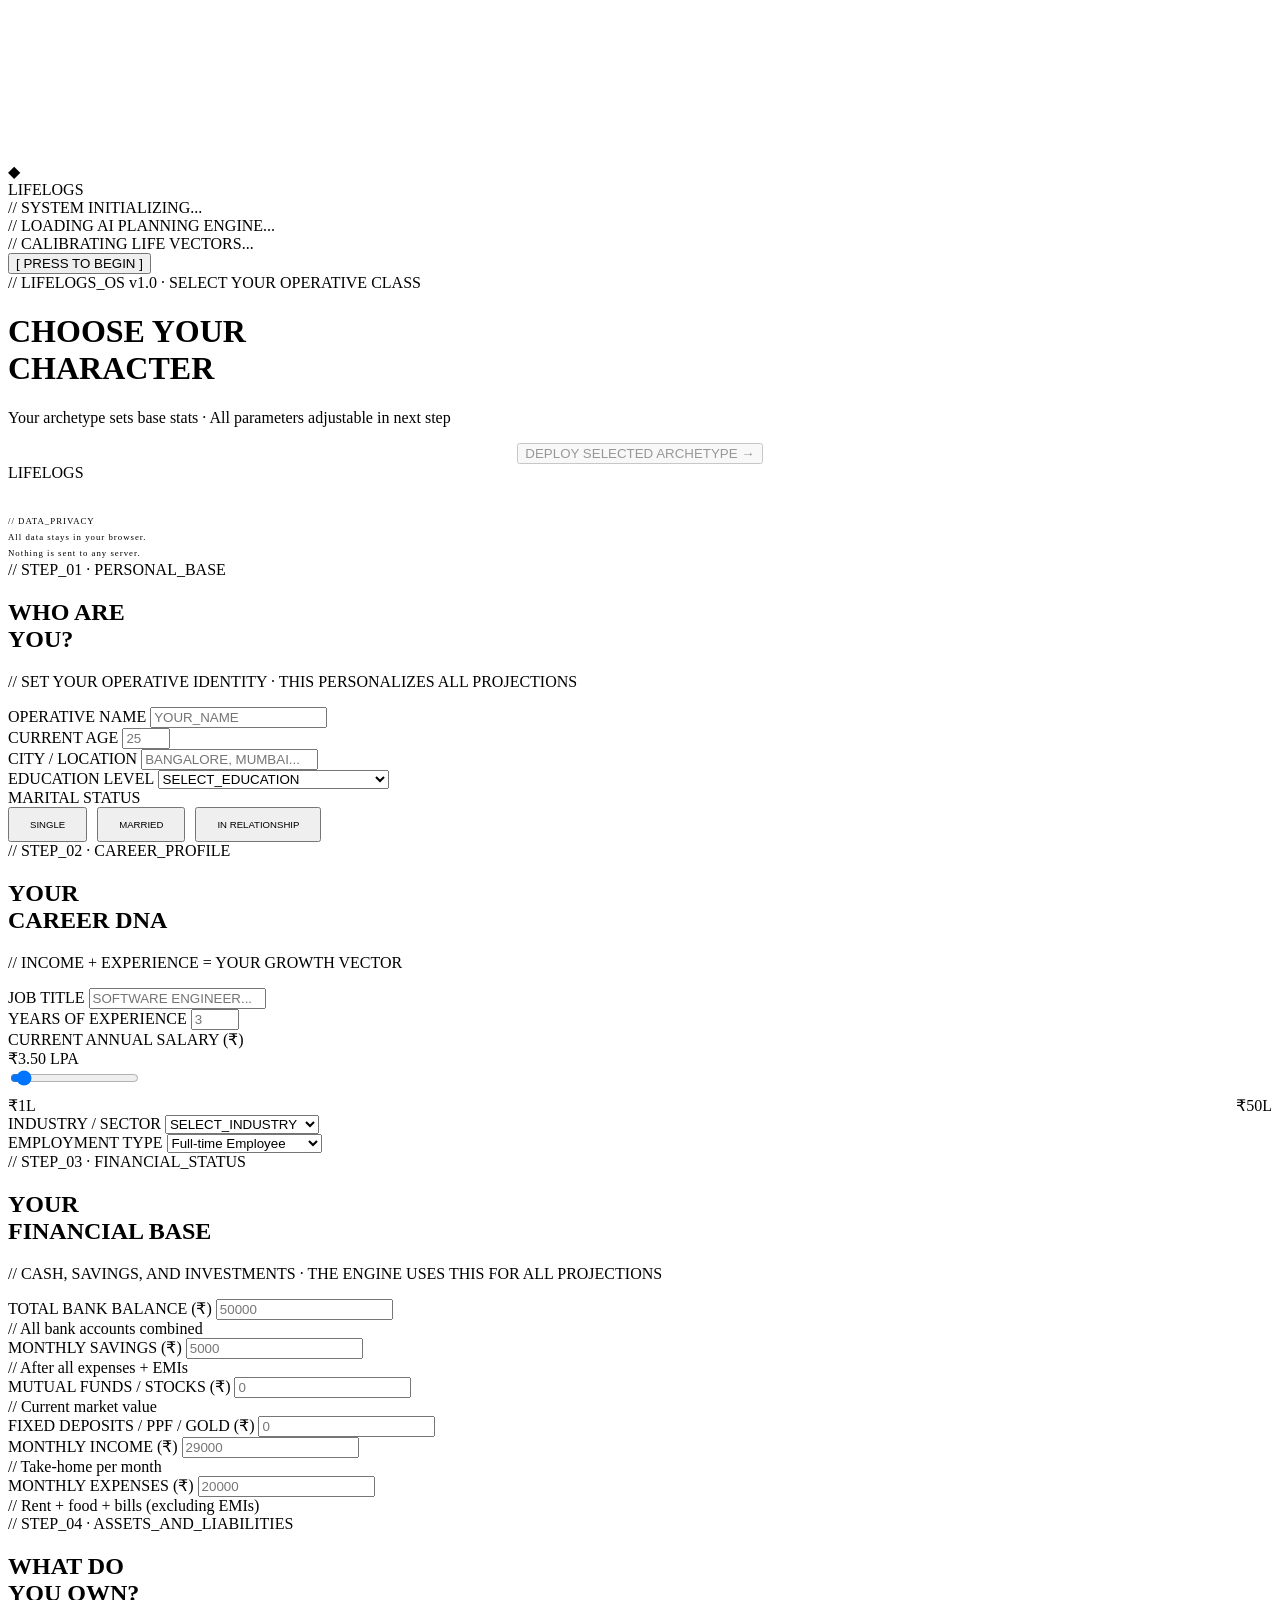
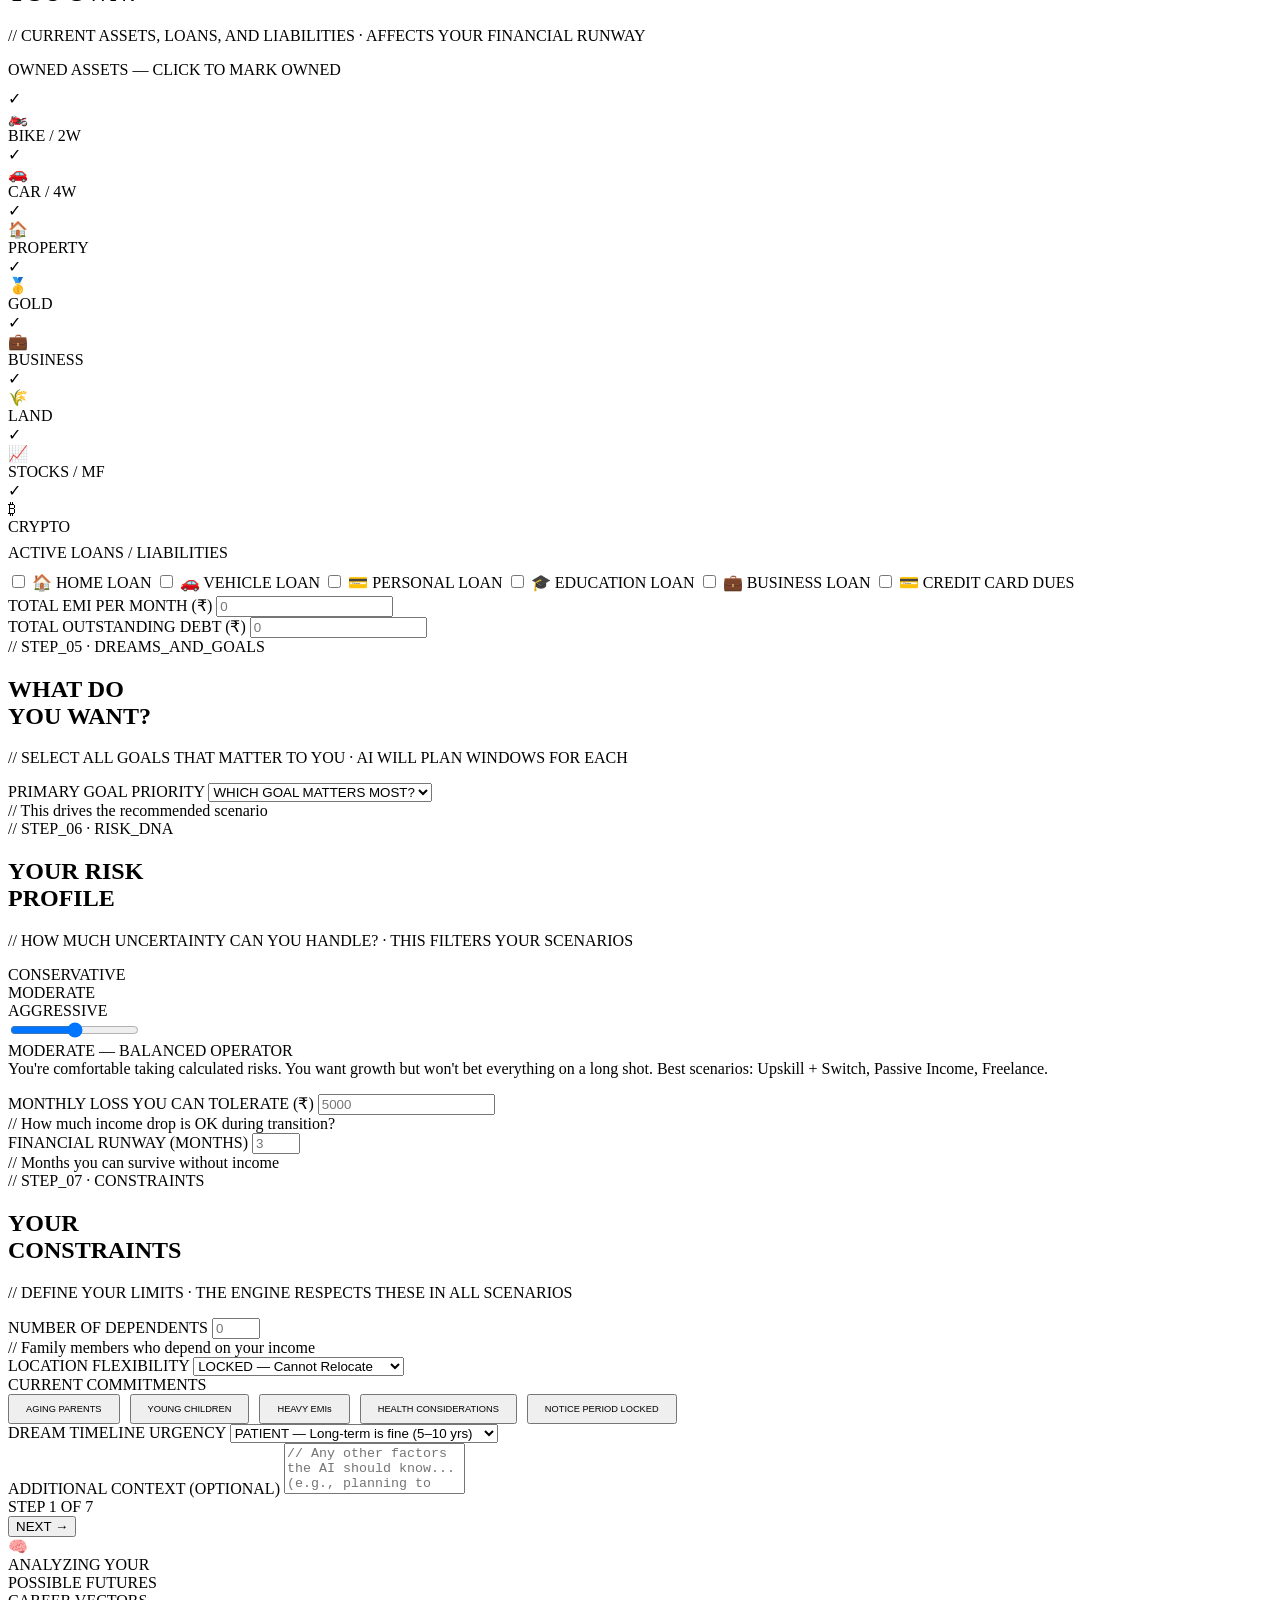
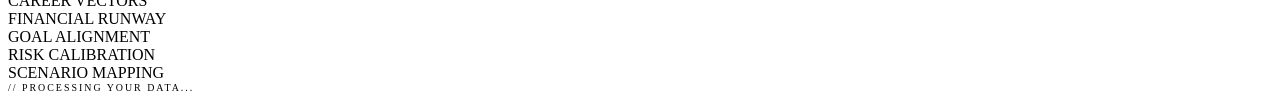
==== index.html @ 5e792bf0 "initialise" ====
<!DOCTYPE html>
<html lang="en">
<head>
  <meta charset="UTF-8" />
  <meta name="viewport" content="width=device-width, initial-scale=1.0" />
  <title>LifeLogs // CREATE YOUR CHARACTER</title>
  <meta name="description" content="AI-Powered Life Planning & Decision Engine. Build your character. Simulate your futures." />
  <link rel="stylesheet" href="css/base.css" />
  <link rel="stylesheet" href="css/character.css" />
</head>
<body>
  <canvas id="particle-canvas"></canvas>
  <div class="scanlines"></div>
  <div class="grid-overlay"></div>
  <div class="page-wipe" id="page-wipe"></div>

  <div id="app">

    <!-- ══════════════════════════════════════════
         BOOT SCREEN
    ══════════════════════════════════════════ -->
    <div id="boot-screen">
      <div class="boot-rings">
        <div class="boot-ring"></div>
        <div class="boot-ring"></div>
        <div class="boot-ring"></div>
        <div class="boot-inner">◆</div>
      </div>
      <div class="boot-logo">LIFE<span>LOGS</span></div>
      <div class="boot-terminal">
        <div class="line">// SYSTEM INITIALIZING...</div>
        <div class="line active" id="boot-line">// LOADING AI PLANNING ENGINE...</div>
        <div class="line" id="boot-line2">// CALIBRATING LIFE VECTORS...</div>
      </div>
      <div class="boot-progress"><div class="boot-progress-fill"></div></div>
      <button class="boot-cta" id="boot-cta" onclick="startCharSelect()">
        [ PRESS TO BEGIN ]
      </button>
    </div>

    <!-- ══════════════════════════════════════════
         CHARACTER SELECT
    ══════════════════════════════════════════ -->
    <div id="char-select">
      <div class="cs-header">
        <div class="cs-tag">// LIFELOGS_OS v1.0 · SELECT YOUR OPERATIVE CLASS</div>
        <h1 class="cs-title">CHOOSE YOUR<br /><span>CHARACTER</span></h1>
        <p class="cs-sub">Your archetype sets base stats · All parameters adjustable in next step</p>
      </div>

      <div class="archetype-grid" id="archetype-grid">
        <!-- Populated by character.js -->
      </div>

      <div style="display:flex;justify-content:center;gap:16px;margin-top:8px;">
        <button class="btn-primary" id="cs-proceed" onclick="proceedToWizard()" style="opacity:0.4;pointer-events:none;">
          DEPLOY SELECTED ARCHETYPE →
        </button>
      </div>
    </div>

    <!-- ══════════════════════════════════════════
         WIZARD
    ══════════════════════════════════════════ -->
    <div id="wizard-screen">
      <div class="wizard-layout">

        <!-- Left Rail -->
        <div class="wizard-rail">
          <div class="wizard-logo">LIFE<span>LOGS</span></div>
          <div class="wizard-steps" id="wz-steps">
            <!-- Populated by character.js -->
          </div>
          <div style="margin-top:auto;padding-top:32px;">
            <div style="font-family:var(--mono);font-size:0.55rem;color:var(--muted);letter-spacing:1px;line-height:1.8;">
              // DATA_PRIVACY<br />
              All data stays in your browser.<br />
              Nothing is sent to any server.
            </div>
          </div>
        </div>

        <!-- Main Panel -->
        <div class="wizard-main">

          <!-- Step 1: Personal Base -->
          <div class="wizard-panel active" id="wp-1">
            <div class="wp-step-tag">// STEP_01 · PERSONAL_BASE</div>
            <h2 class="wp-title">WHO ARE<br />YOU?</h2>
            <p class="wp-desc">// SET YOUR OPERATIVE IDENTITY · THIS PERSONALIZES ALL PROJECTIONS</p>
            <div class="wp-fields">
              <div class="wp-row">
                <div class="wp-field">
                  <label class="wp-label">OPERATIVE NAME</label>
                  <input class="hud-input" id="f-name" type="text" placeholder="YOUR_NAME" />
                </div>
                <div class="wp-field">
                  <label class="wp-label">CURRENT AGE</label>
                  <input class="hud-input" id="f-age" type="number" placeholder="25" min="16" max="65" />
                </div>
              </div>
              <div class="wp-row">
                <div class="wp-field">
                  <label class="wp-label">CITY / LOCATION</label>
                  <input class="hud-input" id="f-city" type="text" placeholder="BANGALORE, MUMBAI..." />
                </div>
                <div class="wp-field">
                  <label class="wp-label">EDUCATION LEVEL</label>
                  <select class="hud-select" id="f-education">
                    <option value="">SELECT_EDUCATION</option>
                    <option value="high_school">High School / 12th</option>
                    <option value="diploma">Diploma</option>
                    <option value="bachelors">Bachelor's Degree</option>
                    <option value="masters">Master's Degree</option>
                    <option value="phd">PhD / Doctorate</option>
                    <option value="professional">Professional Degree (CA/MBA/MD)</option>
                  </select>
                </div>
              </div>
              <div class="wp-field">
                <label class="wp-label">MARITAL STATUS</label>
                <div style="display:flex;gap:10px;flex-wrap:wrap;">
                  <button class="btn-ghost" id="ms-single" onclick="selectMarital('single',this)" style="padding:10px 20px;font-size:0.6rem;">SINGLE</button>
                  <button class="btn-ghost" id="ms-married" onclick="selectMarital('married',this)" style="padding:10px 20px;font-size:0.6rem;">MARRIED</button>
                  <button class="btn-ghost" id="ms-relationship" onclick="selectMarital('relationship',this)" style="padding:10px 20px;font-size:0.6rem;">IN RELATIONSHIP</button>
                </div>
              </div>
            </div>
          </div>

          <!-- Step 2: Career Profile -->
          <div class="wizard-panel" id="wp-2">
            <div class="wp-step-tag">// STEP_02 · CAREER_PROFILE</div>
            <h2 class="wp-title">YOUR<br />CAREER DNA</h2>
            <p class="wp-desc">// INCOME + EXPERIENCE = YOUR GROWTH VECTOR</p>
            <div class="wp-fields">
              <div class="wp-row">
                <div class="wp-field">
                  <label class="wp-label">JOB TITLE</label>
                  <input class="hud-input" id="f-jobtitle" type="text" placeholder="SOFTWARE ENGINEER..." />
                </div>
                <div class="wp-field">
                  <label class="wp-label">YEARS OF EXPERIENCE</label>
                  <input class="hud-input" id="f-experience" type="number" placeholder="3" min="0" max="40" />
                </div>
              </div>
              <div class="wp-field">
                <label class="wp-label">CURRENT ANNUAL SALARY (₹)</label>
                <div class="salary-display" id="salary-display">₹3.50 LPA</div>
                <input class="hud-range" id="f-salary" type="range" min="100000" max="5000000" step="25000" value="350000"
                  oninput="updateSalaryDisplay(this.value)" />
                <div style="display:flex;justify-content:space-between;margin-top:6px;">
                  <span class="salary-sub">₹1L</span>
                  <span class="salary-sub">₹50L</span>
                </div>
              </div>
              <div class="wp-row">
                <div class="wp-field">
                  <label class="wp-label">INDUSTRY / SECTOR</label>
                  <select class="hud-select" id="f-industry">
                    <option value="">SELECT_INDUSTRY</option>
                    <option value="tech">Technology / IT</option>
                    <option value="finance">Finance / Banking</option>
                    <option value="healthcare">Healthcare / Medical</option>
                    <option value="govt">Government / PSU</option>
                    <option value="manufacturing">Manufacturing</option>
                    <option value="media">Media / Creative</option>
                    <option value="education">Education</option>
                    <option value="startup">Startup / Entrepreneur</option>
                    <option value="other">Other</option>
                  </select>
                </div>
                <div class="wp-field">
                  <label class="wp-label">EMPLOYMENT TYPE</label>
                  <select class="hud-select" id="f-employment">
                    <option value="full_time">Full-time Employee</option>
                    <option value="self_employed">Self-Employed</option>
                    <option value="freelance">Freelancer</option>
                    <option value="business_owner">Business Owner</option>
                    <option value="student">Student / Intern</option>
                    <option value="unemployed">Currently Unemployed</option>
                  </select>
                </div>
              </div>
            </div>
          </div>

          <!-- Step 3: Financial Status -->
          <div class="wizard-panel" id="wp-3">
            <div class="wp-step-tag">// STEP_03 · FINANCIAL_STATUS</div>
            <h2 class="wp-title">YOUR<br />FINANCIAL BASE</h2>
            <p class="wp-desc">// CASH, SAVINGS, AND INVESTMENTS · THE ENGINE USES THIS FOR ALL PROJECTIONS</p>
            <div class="wp-fields">
              <div class="wp-row">
                <div class="wp-field">
                  <label class="wp-label">TOTAL BANK BALANCE (₹)</label>
                  <input class="hud-input" id="f-bank" type="number" placeholder="50000" />
                  <div class="wp-hint">// All bank accounts combined</div>
                </div>
                <div class="wp-field">
                  <label class="wp-label">MONTHLY SAVINGS (₹)</label>
                  <input class="hud-input" id="f-savings" type="number" placeholder="5000" />
                  <div class="wp-hint">// After all expenses + EMIs</div>
                </div>
              </div>
              <div class="wp-row">
                <div class="wp-field">
                  <label class="wp-label">MUTUAL FUNDS / STOCKS (₹)</label>
                  <input class="hud-input" id="f-mf" type="number" placeholder="0" />
                  <div class="wp-hint">// Current market value</div>
                </div>
                <div class="wp-field">
                  <label class="wp-label">FIXED DEPOSITS / PPF / GOLD (₹)</label>
                  <input class="hud-input" id="f-fd" type="number" placeholder="0" />
                </div>
              </div>
              <div class="wp-row">
                <div class="wp-field">
                  <label class="wp-label">MONTHLY INCOME (₹)</label>
                  <input class="hud-input" id="f-income" type="number" placeholder="29000" />
                  <div class="wp-hint">// Take-home per month</div>
                </div>
                <div class="wp-field">
                  <label class="wp-label">MONTHLY EXPENSES (₹)</label>
                  <input class="hud-input" id="f-expenses" type="number" placeholder="20000" />
                  <div class="wp-hint">// Rent + food + bills (excluding EMIs)</div>
                </div>
              </div>
            </div>
          </div>

          <!-- Step 4: Assets & Liabilities -->
          <div class="wizard-panel" id="wp-4">
            <div class="wp-step-tag">// STEP_04 · ASSETS_AND_LIABILITIES</div>
            <h2 class="wp-title">WHAT DO<br />YOU OWN?</h2>
            <p class="wp-desc">// CURRENT ASSETS, LOANS, AND LIABILITIES · AFFECTS YOUR FINANCIAL RUNWAY</p>
            <div class="wp-fields">
              <div class="wp-label" style="margin-bottom:10px;">OWNED ASSETS — CLICK TO MARK OWNED</div>
              <div class="assets-grid" id="assets-grid">
                <div class="asset-toggle" id="at-bike" onclick="toggleAsset('bike',this)" data-val="0">
                  <div class="at-check">✓</div>
                  <span class="at-icon">🏍️</span>
                  <div class="at-label">BIKE / 2W</div>
                </div>
                <div class="asset-toggle" id="at-car" onclick="toggleAsset('car',this)" data-val="0">
                  <div class="at-check">✓</div>
                  <span class="at-icon">🚗</span>
                  <div class="at-label">CAR / 4W</div>
                </div>
                <div class="asset-toggle" id="at-property" onclick="toggleAsset('property',this)" data-val="0">
                  <div class="at-check">✓</div>
                  <span class="at-icon">🏠</span>
                  <div class="at-label">PROPERTY</div>
                </div>
                <div class="asset-toggle" id="at-gold" onclick="toggleAsset('gold',this)" data-val="0">
                  <div class="at-check">✓</div>
                  <span class="at-icon">🥇</span>
                  <div class="at-label">GOLD</div>
                </div>
                <div class="asset-toggle" id="at-business" onclick="toggleAsset('business',this)" data-val="0">
                  <div class="at-check">✓</div>
                  <span class="at-icon">💼</span>
                  <div class="at-label">BUSINESS</div>
                </div>
                <div class="asset-toggle" id="at-land" onclick="toggleAsset('land',this)" data-val="0">
                  <div class="at-check">✓</div>
                  <span class="at-icon">🌾</span>
                  <div class="at-label">LAND</div>
                </div>
                <div class="asset-toggle" id="at-stocks" onclick="toggleAsset('stocks',this)" data-val="0">
                  <div class="at-check">✓</div>
                  <span class="at-icon">📈</span>
                  <div class="at-label">STOCKS / MF</div>
                </div>
                <div class="asset-toggle" id="at-crypto" onclick="toggleAsset('crypto',this)" data-val="0">
                  <div class="at-check">✓</div>
                  <span class="at-icon">₿</span>
                  <div class="at-label">CRYPTO</div>
                </div>
              </div>

              <div style="margin-top:8px;">
                <div class="wp-label" style="margin-bottom:10px;">ACTIVE LOANS / LIABILITIES</div>
                <div class="loan-types" id="loan-types">
                  <label class="loan-item">
                    <input type="checkbox" id="loan-home" value="home" />
                    <span class="loan-label">🏠 HOME LOAN</span>
                  </label>
                  <label class="loan-item">
                    <input type="checkbox" id="loan-vehicle" value="vehicle" />
                    <span class="loan-label">🚗 VEHICLE LOAN</span>
                  </label>
                  <label class="loan-item">
                    <input type="checkbox" id="loan-personal" value="personal" />
                    <span class="loan-label">💳 PERSONAL LOAN</span>
                  </label>
                  <label class="loan-item">
                    <input type="checkbox" id="loan-education" value="education" />
                    <span class="loan-label">🎓 EDUCATION LOAN</span>
                  </label>
                  <label class="loan-item">
                    <input type="checkbox" id="loan-business" value="business_loan" />
                    <span class="loan-label">💼 BUSINESS LOAN</span>
                  </label>
                  <label class="loan-item">
                    <input type="checkbox" id="loan-credit" value="credit_card" />
                    <span class="loan-label">💳 CREDIT CARD DUES</span>
                  </label>
                </div>
              </div>

              <div class="wp-row" style="margin-top:4px;">
                <div class="wp-field">
                  <label class="wp-label">TOTAL EMI PER MONTH (₹)</label>
                  <input class="hud-input" id="f-emi" type="number" placeholder="0" />
                </div>
                <div class="wp-field">
                  <label class="wp-label">TOTAL OUTSTANDING DEBT (₹)</label>
                  <input class="hud-input" id="f-debt" type="number" placeholder="0" />
                </div>
              </div>

              <div class="wp-field" id="business-field" style="display:none;">
                <label class="wp-label">BUSINESS / SIDE INCOME PER MONTH (₹)</label>
                <input class="hud-input" id="f-biz-income" type="number" placeholder="0" />
                <div class="wp-hint">// From your existing business or side venture</div>
              </div>
            </div>
          </div>

          <!-- Step 5: Dreams & Goals -->
          <div class="wizard-panel" id="wp-5">
            <div class="wp-step-tag">// STEP_05 · DREAMS_AND_GOALS</div>
            <h2 class="wp-title">WHAT DO<br />YOU WANT?</h2>
            <p class="wp-desc">// SELECT ALL GOALS THAT MATTER TO YOU · AI WILL PLAN WINDOWS FOR EACH</p>
            <div class="wp-fields">
              <div class="goals-grid" id="goals-grid">
                <!-- Populated by character.js -->
              </div>
              <div class="wp-field" style="margin-top:8px;">
                <label class="wp-label">PRIMARY GOAL PRIORITY</label>
                <select class="hud-select" id="f-primary-goal">
                  <option value="">WHICH GOAL MATTERS MOST?</option>
                </select>
                <div class="wp-hint">// This drives the recommended scenario</div>
              </div>
            </div>
          </div>

          <!-- Step 6: Risk DNA -->
          <div class="wizard-panel" id="wp-6">
            <div class="wp-step-tag">// STEP_06 · RISK_DNA</div>
            <h2 class="wp-title">YOUR RISK<br />PROFILE</h2>
            <p class="wp-desc">// HOW MUCH UNCERTAINTY CAN YOU HANDLE? · THIS FILTERS YOUR SCENARIOS</p>
            <div class="wp-fields">
              <div class="risk-track">
                <div class="risk-labels">
                  <div class="risk-label-item" id="rl-conservative">CONSERVATIVE</div>
                  <div class="risk-label-item" id="rl-moderate">MODERATE</div>
                  <div class="risk-label-item" id="rl-aggressive">AGGRESSIVE</div>
                </div>
                <input class="hud-range" id="f-risk" type="range" min="0" max="2" step="1" value="1"
                  oninput="updateRiskDisplay(this.value)" />
              </div>
              <div class="risk-description" id="risk-desc">
                <div class="risk-desc-title" id="risk-desc-title">MODERATE — BALANCED OPERATOR</div>
                <div class="risk-desc-text" id="risk-desc-text">
                  You're comfortable taking calculated risks. You want growth but won't bet everything on a long shot. 
                  Best scenarios: Upskill + Switch, Passive Income, Freelance.
                </div>
              </div>
              <div class="wp-row" style="margin-top:16px;">
                <div class="wp-field">
                  <label class="wp-label">MONTHLY LOSS YOU CAN TOLERATE (₹)</label>
                  <input class="hud-input" id="f-loss-tolerance" type="number" placeholder="5000" />
                  <div class="wp-hint">// How much income drop is OK during transition?</div>
                </div>
                <div class="wp-field">
                  <label class="wp-label">FINANCIAL RUNWAY (MONTHS)</label>
                  <input class="hud-input" id="f-runway" type="number" placeholder="3" min="0" max="60" />
                  <div class="wp-hint">// Months you can survive without income</div>
                </div>
              </div>
            </div>
          </div>

          <!-- Step 7: Constraints -->
          <div class="wizard-panel" id="wp-7">
            <div class="wp-step-tag">// STEP_07 · CONSTRAINTS</div>
            <h2 class="wp-title">YOUR<br />CONSTRAINTS</h2>
            <p class="wp-desc">// DEFINE YOUR LIMITS · THE ENGINE RESPECTS THESE IN ALL SCENARIOS</p>
            <div class="wp-fields">
              <div class="wp-row">
                <div class="wp-field">
                  <label class="wp-label">NUMBER OF DEPENDENTS</label>
                  <input class="hud-input" id="f-dependents" type="number" placeholder="0" min="0" max="10" />
                  <div class="wp-hint">// Family members who depend on your income</div>
                </div>
                <div class="wp-field">
                  <label class="wp-label">LOCATION FLEXIBILITY</label>
                  <select class="hud-select" id="f-location-flex">
                    <option value="locked">LOCKED — Cannot Relocate</option>
                    <option value="city">OPEN — Same City Only</option>
                    <option value="domestic">FLEXIBLE — Anywhere in India</option>
                    <option value="international">GLOBAL — Open to Abroad</option>
                  </select>
                </div>
              </div>
              <div class="wp-field">
                <label class="wp-label">CURRENT COMMITMENTS</label>
                <div style="display:flex;gap:10px;flex-wrap:wrap;" id="commitments-grid">
                  <button class="btn-ghost commit-btn" onclick="toggleCommit('aging_parents',this)" style="padding:8px 16px;font-size:0.58rem;">AGING PARENTS</button>
                  <button class="btn-ghost commit-btn" onclick="toggleCommit('kids',this)" style="padding:8px 16px;font-size:0.58rem;">YOUNG CHILDREN</button>
                  <button class="btn-ghost commit-btn" onclick="toggleCommit('ongoing_emi',this)" style="padding:8px 16px;font-size:0.58rem;">HEAVY EMIs</button>
                  <button class="btn-ghost commit-btn" onclick="toggleCommit('health_issues',this)" style="padding:8px 16px;font-size:0.58rem;">HEALTH CONSIDERATIONS</button>
                  <button class="btn-ghost commit-btn" onclick="toggleCommit('notice_period',this)" style="padding:8px 16px;font-size:0.58rem;">NOTICE PERIOD LOCKED</button>
                </div>
              </div>
              <div class="wp-field">
                <label class="wp-label">DREAM TIMELINE URGENCY</label>
                <select class="hud-select" id="f-urgency">
                  <option value="patient">PATIENT — Long-term is fine (5–10 yrs)</option>
                  <option value="moderate">MODERATE — Want results in 3–5 years</option>
                  <option value="urgent">URGENT — Need change in 1–2 years</option>
                </select>
              </div>
              <div class="wp-field">
                <label class="wp-label">ADDITIONAL CONTEXT (OPTIONAL)</label>
                <textarea class="hud-input" id="f-context" rows="3" placeholder="// Any other factors the AI should know... (e.g., planning to get married next year, parents need financial support, have a startup idea, etc.)" style="resize:none;"></textarea>
              </div>
            </div>
          </div>

          <!-- Wizard Navigation -->
          <div class="wizard-nav">
            <button class="btn-ghost" id="wz-back" onclick="wizardBack()" style="display:none;">← BACK</button>
            <div class="wz-progress-text" id="wz-progress">STEP 1 OF 7</div>
            <button class="btn-primary" id="wz-next" onclick="wizardNext()">NEXT →</button>
          </div>
        </div>
      </div>
    </div>

    <!-- ══════════════════════════════════════════
         AI ANALYSIS SCREEN
    ══════════════════════════════════════════ -->
    <div id="analysis-screen">
      <div class="a-brackets">
        <div class="a-bracket-tl"></div>
        <div class="a-bracket-tr"></div>
        <div class="a-bracket-bl"></div>
        <div class="a-bracket-br"></div>
      </div>
      <div class="analysis-center">
        <div class="analysis-rings">
          <div class="a-ring a-ring-1"></div>
          <div class="a-ring a-ring-2"></div>
          <div class="a-ring a-ring-3"></div>
          <div class="a-center"><div class="a-center-icon">🧠</div></div>
        </div>
        <div class="analysis-title">ANALYZING YOUR<br /><span>POSSIBLE FUTURES</span></div>
        <div class="analysis-bars">
          <div class="a-bar-row">
            <div class="a-bar-label">CAREER VECTORS</div>
            <div class="a-bar-track"><div class="a-bar-fill" id="ab-1"></div></div>
          </div>
          <div class="a-bar-row">
            <div class="a-bar-label">FINANCIAL RUNWAY</div>
            <div class="a-bar-track"><div class="a-bar-fill" id="ab-2"></div></div>
          </div>
          <div class="a-bar-row">
            <div class="a-bar-label">GOAL ALIGNMENT</div>
            <div class="a-bar-track"><div class="a-bar-fill" id="ab-3"></div></div>
          </div>
          <div class="a-bar-row">
            <div class="a-bar-label">RISK CALIBRATION</div>
            <div class="a-bar-track"><div class="a-bar-fill" id="ab-4"></div></div>
          </div>
          <div class="a-bar-row">
            <div class="a-bar-label">SCENARIO MAPPING</div>
            <div class="a-bar-track"><div class="a-bar-fill" id="ab-5"></div></div>
          </div>
        </div>
        <div style="font-family:var(--mono);font-size:0.62rem;color:var(--muted);letter-spacing:2px;" id="analysis-status">
          // PROCESSING YOUR DATA...
        </div>
      </div>
    </div>

  </div><!-- /#app -->

  <script src="data/archetypes.js"></script>
  <script src="data/scenarios.js"></script>
  <script src="js/particles.js"></script>
  <script src="js/engine.js"></script>
  <script src="js/character.js"></script>
</body>
</html>
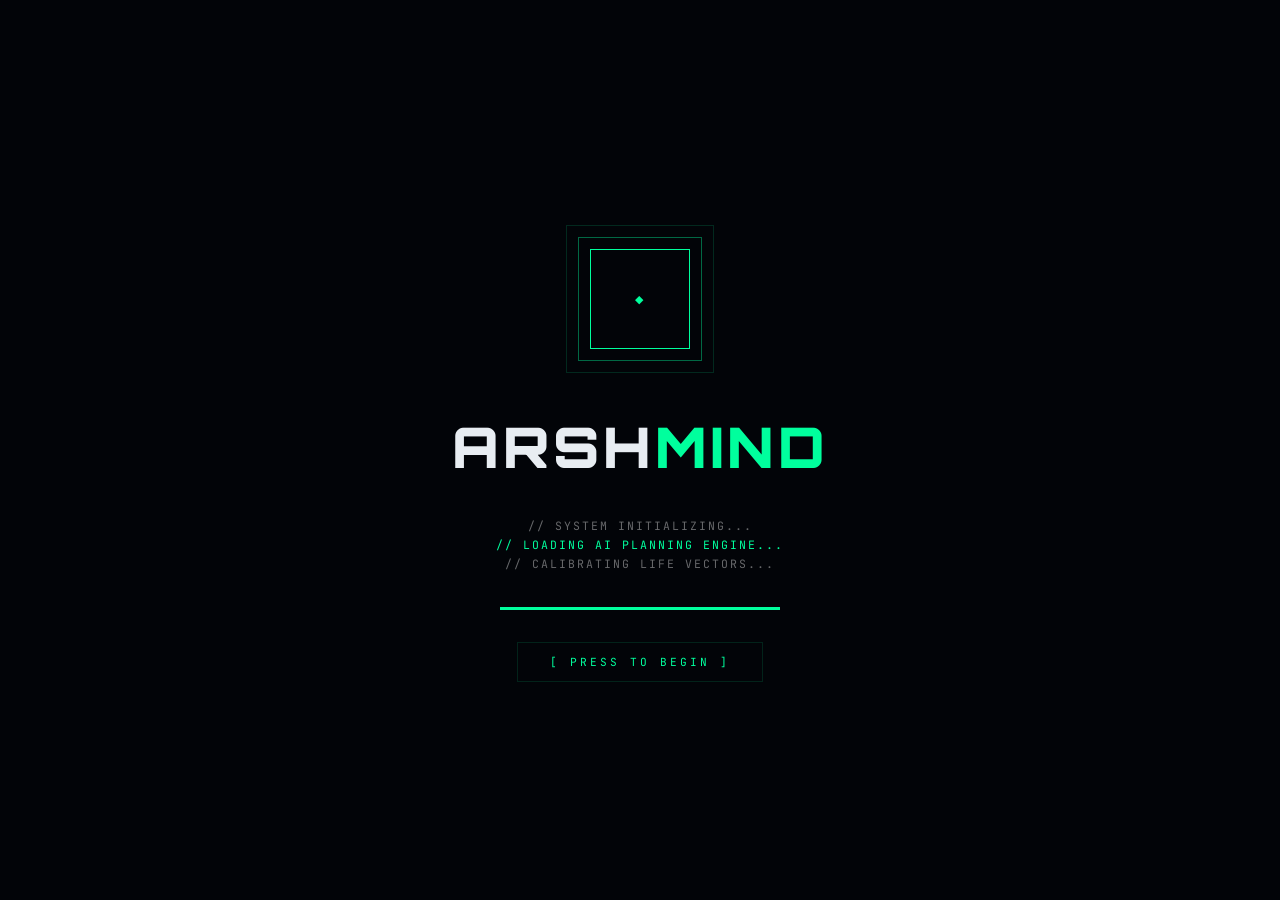
==== commit 104dc40b: "Update Name" ====
--- a/index.html
+++ b/index.html
@@ -1,13 +1,16 @@
 <!DOCTYPE html>
 <html lang="en">
+
 <head>
   <meta charset="UTF-8" />
   <meta name="viewport" content="width=device-width, initial-scale=1.0" />
-  <title>LifeLogs // CREATE YOUR CHARACTER</title>
-  <meta name="description" content="AI-Powered Life Planning & Decision Engine. Build your character. Simulate your futures." />
+  <title>ArshMind // CREATE YOUR CHARACTER</title>
+  <meta name="description"
+    content="AI-Powered Life Planning & Decision Engine. Build your character. Simulate your futures." />
   <link rel="stylesheet" href="css/base.css" />
   <link rel="stylesheet" href="css/character.css" />
 </head>
+
 <body>
   <canvas id="particle-canvas"></canvas>
   <div class="scanlines"></div>
@@ -26,13 +29,15 @@
         <div class="boot-ring"></div>
         <div class="boot-inner">◆</div>
       </div>
-      <div class="boot-logo">LIFE<span>LOGS</span></div>
+      <div class="boot-logo">ARSH<span>MIND</span></div>
       <div class="boot-terminal">
         <div class="line">// SYSTEM INITIALIZING...</div>
         <div class="line active" id="boot-line">// LOADING AI PLANNING ENGINE...</div>
         <div class="line" id="boot-line2">// CALIBRATING LIFE VECTORS...</div>
       </div>
-      <div class="boot-progress"><div class="boot-progress-fill"></div></div>
+      <div class="boot-progress">
+        <div class="boot-progress-fill"></div>
+      </div>
       <button class="boot-cta" id="boot-cta" onclick="startCharSelect()">
         [ PRESS TO BEGIN ]
       </button>
@@ -43,7 +48,7 @@
     ══════════════════════════════════════════ -->
     <div id="char-select">
       <div class="cs-header">
-        <div class="cs-tag">// LIFELOGS_OS v1.0 · SELECT YOUR OPERATIVE CLASS</div>
+        <div class="cs-tag">// ARSHMIND_OS v1.0 · SELECT YOUR OPERATIVE CLASS</div>
         <h1 class="cs-title">CHOOSE YOUR<br /><span>CHARACTER</span></h1>
         <p class="cs-sub">Your archetype sets base stats · All parameters adjustable in next step</p>
       </div>
@@ -53,7 +58,8 @@
       </div>
 
       <div style="display:flex;justify-content:center;gap:16px;margin-top:8px;">
-        <button class="btn-primary" id="cs-proceed" onclick="proceedToWizard()" style="opacity:0.4;pointer-events:none;">
+        <button class="btn-primary" id="cs-proceed" onclick="proceedToWizard()"
+          style="opacity:0.4;pointer-events:none;">
           DEPLOY SELECTED ARCHETYPE →
         </button>
       </div>
@@ -67,12 +73,13 @@
 
         <!-- Left Rail -->
         <div class="wizard-rail">
-          <div class="wizard-logo">LIFE<span>LOGS</span></div>
+          <div class="wizard-logo">ARSH<span>MIND</span></div>
           <div class="wizard-steps" id="wz-steps">
             <!-- Populated by character.js -->
           </div>
           <div style="margin-top:auto;padding-top:32px;">
-            <div style="font-family:var(--mono);font-size:0.55rem;color:var(--muted);letter-spacing:1px;line-height:1.8;">
+            <div
+              style="font-family:var(--mono);font-size:0.55rem;color:var(--muted);letter-spacing:1px;line-height:1.8;">
               // DATA_PRIVACY<br />
               All data stays in your browser.<br />
               Nothing is sent to any server.
@@ -120,9 +127,12 @@
               <div class="wp-field">
                 <label class="wp-label">MARITAL STATUS</label>
                 <div style="display:flex;gap:10px;flex-wrap:wrap;">
-                  <button class="btn-ghost" id="ms-single" onclick="selectMarital('single',this)" style="padding:10px 20px;font-size:0.6rem;">SINGLE</button>
-                  <button class="btn-ghost" id="ms-married" onclick="selectMarital('married',this)" style="padding:10px 20px;font-size:0.6rem;">MARRIED</button>
-                  <button class="btn-ghost" id="ms-relationship" onclick="selectMarital('relationship',this)" style="padding:10px 20px;font-size:0.6rem;">IN RELATIONSHIP</button>
+                  <button class="btn-ghost" id="ms-single" onclick="selectMarital('single',this)"
+                    style="padding:10px 20px;font-size:0.6rem;">SINGLE</button>
+                  <button class="btn-ghost" id="ms-married" onclick="selectMarital('married',this)"
+                    style="padding:10px 20px;font-size:0.6rem;">MARRIED</button>
+                  <button class="btn-ghost" id="ms-relationship" onclick="selectMarital('relationship',this)"
+                    style="padding:10px 20px;font-size:0.6rem;">IN RELATIONSHIP</button>
                 </div>
               </div>
             </div>
@@ -147,8 +157,8 @@
               <div class="wp-field">
                 <label class="wp-label">CURRENT ANNUAL SALARY (₹)</label>
                 <div class="salary-display" id="salary-display">₹3.50 LPA</div>
-                <input class="hud-range" id="f-salary" type="range" min="100000" max="5000000" step="25000" value="350000"
-                  oninput="updateSalaryDisplay(this.value)" />
+                <input class="hud-range" id="f-salary" type="range" min="100000" max="5000000" step="25000"
+                  value="350000" oninput="updateSalaryDisplay(this.value)" />
                 <div style="display:flex;justify-content:space-between;margin-top:6px;">
                   <span class="salary-sub">₹1L</span>
                   <span class="salary-sub">₹50L</span>
@@ -365,7 +375,7 @@
               <div class="risk-description" id="risk-desc">
                 <div class="risk-desc-title" id="risk-desc-title">MODERATE — BALANCED OPERATOR</div>
                 <div class="risk-desc-text" id="risk-desc-text">
-                  You're comfortable taking calculated risks. You want growth but won't bet everything on a long shot. 
+                  You're comfortable taking calculated risks. You want growth but won't bet everything on a long shot.
                   Best scenarios: Upskill + Switch, Passive Income, Freelance.
                 </div>
               </div>
@@ -409,11 +419,16 @@
               <div class="wp-field">
                 <label class="wp-label">CURRENT COMMITMENTS</label>
                 <div style="display:flex;gap:10px;flex-wrap:wrap;" id="commitments-grid">
-                  <button class="btn-ghost commit-btn" onclick="toggleCommit('aging_parents',this)" style="padding:8px 16px;font-size:0.58rem;">AGING PARENTS</button>
-                  <button class="btn-ghost commit-btn" onclick="toggleCommit('kids',this)" style="padding:8px 16px;font-size:0.58rem;">YOUNG CHILDREN</button>
-                  <button class="btn-ghost commit-btn" onclick="toggleCommit('ongoing_emi',this)" style="padding:8px 16px;font-size:0.58rem;">HEAVY EMIs</button>
-                  <button class="btn-ghost commit-btn" onclick="toggleCommit('health_issues',this)" style="padding:8px 16px;font-size:0.58rem;">HEALTH CONSIDERATIONS</button>
-                  <button class="btn-ghost commit-btn" onclick="toggleCommit('notice_period',this)" style="padding:8px 16px;font-size:0.58rem;">NOTICE PERIOD LOCKED</button>
+                  <button class="btn-ghost commit-btn" onclick="toggleCommit('aging_parents',this)"
+                    style="padding:8px 16px;font-size:0.58rem;">AGING PARENTS</button>
+                  <button class="btn-ghost commit-btn" onclick="toggleCommit('kids',this)"
+                    style="padding:8px 16px;font-size:0.58rem;">YOUNG CHILDREN</button>
+                  <button class="btn-ghost commit-btn" onclick="toggleCommit('ongoing_emi',this)"
+                    style="padding:8px 16px;font-size:0.58rem;">HEAVY EMIs</button>
+                  <button class="btn-ghost commit-btn" onclick="toggleCommit('health_issues',this)"
+                    style="padding:8px 16px;font-size:0.58rem;">HEALTH CONSIDERATIONS</button>
+                  <button class="btn-ghost commit-btn" onclick="toggleCommit('notice_period',this)"
+                    style="padding:8px 16px;font-size:0.58rem;">NOTICE PERIOD LOCKED</button>
                 </div>
               </div>
               <div class="wp-field">
@@ -426,7 +441,9 @@
               </div>
               <div class="wp-field">
                 <label class="wp-label">ADDITIONAL CONTEXT (OPTIONAL)</label>
-                <textarea class="hud-input" id="f-context" rows="3" placeholder="// Any other factors the AI should know... (e.g., planning to get married next year, parents need financial support, have a startup idea, etc.)" style="resize:none;"></textarea>
+                <textarea class="hud-input" id="f-context" rows="3"
+                  placeholder="// Any other factors the AI should know... (e.g., planning to get married next year, parents need financial support, have a startup idea, etc.)"
+                  style="resize:none;"></textarea>
               </div>
             </div>
           </div>
@@ -456,32 +473,45 @@
           <div class="a-ring a-ring-1"></div>
           <div class="a-ring a-ring-2"></div>
           <div class="a-ring a-ring-3"></div>
-          <div class="a-center"><div class="a-center-icon">🧠</div></div>
+          <div class="a-center">
+            <div class="a-center-icon">🧠</div>
+          </div>
         </div>
         <div class="analysis-title">ANALYZING YOUR<br /><span>POSSIBLE FUTURES</span></div>
         <div class="analysis-bars">
           <div class="a-bar-row">
             <div class="a-bar-label">CAREER VECTORS</div>
-            <div class="a-bar-track"><div class="a-bar-fill" id="ab-1"></div></div>
+            <div class="a-bar-track">
+              <div class="a-bar-fill" id="ab-1"></div>
+            </div>
           </div>
           <div class="a-bar-row">
             <div class="a-bar-label">FINANCIAL RUNWAY</div>
-            <div class="a-bar-track"><div class="a-bar-fill" id="ab-2"></div></div>
+            <div class="a-bar-track">
+              <div class="a-bar-fill" id="ab-2"></div>
+            </div>
           </div>
           <div class="a-bar-row">
             <div class="a-bar-label">GOAL ALIGNMENT</div>
-            <div class="a-bar-track"><div class="a-bar-fill" id="ab-3"></div></div>
+            <div class="a-bar-track">
+              <div class="a-bar-fill" id="ab-3"></div>
+            </div>
           </div>
           <div class="a-bar-row">
             <div class="a-bar-label">RISK CALIBRATION</div>
-            <div class="a-bar-track"><div class="a-bar-fill" id="ab-4"></div></div>
+            <div class="a-bar-track">
+              <div class="a-bar-fill" id="ab-4"></div>
+            </div>
           </div>
           <div class="a-bar-row">
             <div class="a-bar-label">SCENARIO MAPPING</div>
-            <div class="a-bar-track"><div class="a-bar-fill" id="ab-5"></div></div>
+            <div class="a-bar-track">
+              <div class="a-bar-fill" id="ab-5"></div>
+            </div>
           </div>
         </div>
-        <div style="font-family:var(--mono);font-size:0.62rem;color:var(--muted);letter-spacing:2px;" id="analysis-status">
+        <div style="font-family:var(--mono);font-size:0.62rem;color:var(--muted);letter-spacing:2px;"
+          id="analysis-status">
           // PROCESSING YOUR DATA...
         </div>
       </div>
@@ -495,4 +525,5 @@
   <script src="js/engine.js"></script>
   <script src="js/character.js"></script>
 </body>
-</html>
+
+</html>
--- a/css/base.css
+++ b/css/base.css
@@ -0,0 +1,792 @@
+/* LifeLogs — Base CSS: Design Tokens, Resets, Fonts, COD Animations */
+
+@import url('https://fonts.googleapis.com/css2?family=JetBrains+Mono:wght@300;400;700&family=Outfit:wght@300;600;800;900&family=Orbitron:wght@400;700;900&display=swap');
+
+/* ─── TOKENS ─────────────────────────────────────────────────────────────── */
+:root {
+  --green: #00ff9d;
+  --green-dim: #00cc7a;
+  --gold: #ffd700;
+  --gold-dim: #ccaa00;
+  --teal: #4ecdc4;
+  --purple: #a29bfe;
+  --pink: #fd79a8;
+  --red: #ff4444;
+  --orange: #e17055;
+  --bg: #020408;
+  --bg2: #080d12;
+  --bg3: #0d1520;
+  --border: rgba(0, 255, 157, 0.12);
+  --border-gold: rgba(255, 215, 0, 0.15);
+  --muted: rgba(255, 255, 255, 0.4);
+  --dim: rgba(255, 255, 255, 0.15);
+  --text: #e8edf2;
+  --mono: 'JetBrains Mono', monospace;
+  --head: 'Orbitron', sans-serif;
+  --body: 'Outfit', sans-serif;
+}
+
+/* ─── RESET ───────────────────────────────────────────────────────────────── */
+*,
+*::before,
+*::after {
+  box-sizing: border-box;
+  margin: 0;
+  padding: 0;
+}
+
+html {
+  scroll-behavior: smooth;
+}
+
+body {
+  background: var(--bg);
+  color: var(--text);
+  font-family: var(--body);
+  overflow-x: hidden;
+  min-height: 100vh;
+}
+
+button {
+  cursor: pointer;
+  border: none;
+  background: none;
+  font-family: inherit;
+}
+
+input,
+select,
+textarea {
+  font-family: inherit;
+}
+
+a {
+  text-decoration: none;
+  color: inherit;
+}
+
+canvas {
+  display: block;
+}
+
+/* ─── PARTICLE CANVAS ─────────────────────────────────────────────────────── */
+#particle-canvas {
+  position: fixed;
+  inset: 0;
+  width: 100%;
+  height: 100%;
+  z-index: 0;
+  pointer-events: none;
+}
+
+/* ─── SCANLINE OVERLAY ────────────────────────────────────────────────────── */
+.scanlines {
+  position: fixed;
+  inset: 0;
+  z-index: 1;
+  pointer-events: none;
+  background: repeating-linear-gradient(0deg,
+      transparent,
+      transparent 2px,
+      rgba(0, 0, 0, 0.03) 2px,
+      rgba(0, 0, 0, 0.03) 4px);
+}
+
+/* ─── GRID OVERLAY ────────────────────────────────────────────────────────── */
+.grid-overlay {
+  position: fixed;
+  inset: 0;
+  z-index: 1;
+  pointer-events: none;
+  background-image:
+    linear-gradient(rgba(0, 255, 157, 0.02) 1px, transparent 1px),
+    linear-gradient(90deg, rgba(0, 255, 157, 0.02) 1px, transparent 1px);
+  background-size: 40px 40px;
+}
+
+/* ─── PAGE TRANSITION WIPE ────────────────────────────────────────────────── */
+.page-wipe {
+  position: fixed;
+  inset: 0;
+  z-index: 9999;
+  pointer-events: none;
+  background: var(--green);
+  /* Hidden off-screen to the left by default — never blocks page content */
+  transform: translateX(-110%);
+  will-change: transform;
+}
+
+.page-wipe.wipe-in {
+  animation: wipeIn 0.5s cubic-bezier(0.76, 0, 0.24, 1) forwards;
+}
+
+.page-wipe.wipe-out {
+  /* No static transform here — wipeOut animation handles both start AND end states */
+  animation: wipeOut 0.5s cubic-bezier(0.76, 0, 0.24, 1) forwards;
+}
+
+@keyframes wipeIn {
+  from {
+    transform: translateX(-110%) skewX(-5deg);
+  }
+
+  to {
+    transform: translateX(0%) skewX(0deg);
+  }
+}
+
+@keyframes wipeOut {
+  from {
+    transform: translateX(0%) skewX(0deg);
+  }
+
+  to {
+    transform: translateX(110%) skewX(-5deg);
+  }
+}
+
+/* ─── COD CORNER BRACKETS ─────────────────────────────────────────────────── */
+.bracket-box {
+  position: relative;
+}
+
+.bracket-box::before,
+.bracket-box::after {
+  content: '';
+  position: absolute;
+  width: 16px;
+  height: 16px;
+  opacity: 0;
+  animation: bracketDraw 0.4s ease forwards;
+}
+
+.bracket-box::before {
+  top: -2px;
+  left: -2px;
+  border-top: 2px solid var(--green);
+  border-left: 2px solid var(--green);
+}
+
+.bracket-box::after {
+  bottom: -2px;
+  right: -2px;
+  border-bottom: 2px solid var(--green);
+  border-right: 2px solid var(--green);
+}
+
+@keyframes bracketDraw {
+  from {
+    opacity: 0;
+    width: 0;
+    height: 0;
+  }
+
+  to {
+    opacity: 1;
+    width: 16px;
+    height: 16px;
+  }
+}
+
+/* ─── SEMI-CIRCLE SWEEP ───────────────────────────────────────────────────── */
+@keyframes semiSweep {
+  from {
+    clip-path: circle(0% at 50% 50%);
+    opacity: 0;
+  }
+
+  to {
+    clip-path: circle(150% at 50% 50%);
+    opacity: 1;
+  }
+}
+
+.sweep-in {
+  animation: semiSweep 0.6s cubic-bezier(0.4, 0, 0.2, 1) forwards;
+}
+
+/* ─── DIAGONAL REVEAL ─────────────────────────────────────────────────────── */
+@keyframes diagReveal {
+  from {
+    clip-path: polygon(0 0, 0 0, 0 100%, 0 100%);
+  }
+
+  to {
+    clip-path: polygon(0 0, 100% 0, 100% 100%, 0 100%);
+  }
+}
+
+.diag-reveal {
+  animation: diagReveal 0.5s ease forwards;
+}
+
+/* ─── NUMBER ROLL ─────────────────────────────────────────────────────────── */
+@keyframes numRoll {
+  from {
+    transform: translateY(100%);
+    opacity: 0;
+  }
+
+  to {
+    transform: translateY(0);
+    opacity: 1;
+  }
+}
+
+.num-roll {
+  animation: numRoll 0.4s ease forwards;
+}
+
+/* ─── GLITCH TEXT ─────────────────────────────────────────────────────────── */
+.glitch {
+  position: relative;
+}
+
+.glitch::before,
+.glitch::after {
+  content: attr(data-text);
+  position: absolute;
+  inset: 0;
+  background: transparent;
+}
+
+.glitch::before {
+  color: var(--teal);
+  animation: glitch1 3s infinite;
+  clip-path: polygon(0 0, 100% 0, 100% 35%, 0 35%);
+}
+
+.glitch::after {
+  color: var(--pink);
+  animation: glitch2 3s infinite;
+  clip-path: polygon(0 65%, 100% 65%, 100% 100%, 0 100%);
+}
+
+@keyframes glitch1 {
+
+  0%,
+  90%,
+  100% {
+    transform: translateX(0);
+  }
+
+  92% {
+    transform: translateX(-4px);
+  }
+
+  94% {
+    transform: translateX(4px);
+  }
+
+  96% {
+    transform: translateX(-2px);
+  }
+}
+
+@keyframes glitch2 {
+
+  0%,
+  88%,
+  100% {
+    transform: translateX(0);
+  }
+
+  90% {
+    transform: translateX(4px);
+  }
+
+  93% {
+    transform: translateX(-3px);
+  }
+}
+
+/* ─── PULSE GLOW ──────────────────────────────────────────────────────────── */
+@keyframes pulseGlow {
+
+  0%,
+  100% {
+    box-shadow: 0 0 8px currentColor;
+  }
+
+  50% {
+    box-shadow: 0 0 20px currentColor, 0 0 40px currentColor;
+  }
+}
+
+.pulse-glow {
+  animation: pulseGlow 2s ease-in-out infinite;
+}
+
+/* ─── BLINK ───────────────────────────────────────────────────────────────── */
+@keyframes blink {
+
+  0%,
+  100% {
+    opacity: 1;
+  }
+
+  50% {
+    opacity: 0;
+  }
+}
+
+.blink {
+  animation: blink 1s step-end infinite;
+}
+
+/* ─── FLOAT ───────────────────────────────────────────────────────────────── */
+@keyframes float {
+
+  0%,
+  100% {
+    transform: translateY(0);
+  }
+
+  50% {
+    transform: translateY(-6px);
+  }
+}
+
+/* ─── ROTATING SEMI-CIRCLE ────────────────────────────────────────────────── */
+@keyframes rotateSemi {
+  from {
+    transform: rotate(0deg);
+  }
+
+  to {
+    transform: rotate(360deg);
+  }
+}
+
+/* ─── SEGMENTED PROGRESS BAR ─────────────────────────────────────────────── */
+.seg-bar {
+  display: flex;
+  gap: 3px;
+  height: 6px;
+}
+
+.seg-bar-item {
+  flex: 1;
+  background: var(--border);
+  border-radius: 1px;
+  transition: background 0.3s ease;
+}
+
+.seg-bar-item.filled {
+  background: var(--green);
+}
+
+.seg-bar-item.gold {
+  background: var(--gold);
+}
+
+.seg-bar-item.red {
+  background: var(--red);
+}
+
+/* ─── HUD INPUT ───────────────────────────────────────────────────────────── */
+.hud-input {
+  background: rgba(0, 255, 157, 0.04);
+  border: 1px solid var(--border);
+  color: var(--text);
+  font-family: var(--mono);
+  font-size: 0.78rem;
+  letter-spacing: 1px;
+  padding: 12px 16px;
+  outline: none;
+  transition: border-color 0.2s, box-shadow 0.2s;
+  width: 100%;
+}
+
+.hud-input:focus {
+  border-color: var(--green);
+  box-shadow: 0 0 0 2px rgba(0, 255, 157, 0.1);
+}
+
+.hud-input::placeholder {
+  color: var(--muted);
+}
+
+/* ─── HUD SELECT ──────────────────────────────────────────────────────────── */
+.hud-select {
+  background: rgba(0, 255, 157, 0.04);
+  border: 1px solid var(--border);
+  color: var(--text);
+  font-family: var(--mono);
+  font-size: 0.78rem;
+  letter-spacing: 1px;
+  padding: 12px 16px;
+  outline: none;
+  width: 100%;
+  cursor: pointer;
+  appearance: none;
+  -webkit-appearance: none;
+  background-image: url("data:image/svg+xml,%3Csvg xmlns='http://www.w3.org/2000/svg' width='12' height='8' viewBox='0 0 12 8'%3E%3Cpath d='M1 1l5 5 5-5' stroke='%2300ff9d' stroke-width='1.5' fill='none'/%3E%3C/svg%3E");
+  background-repeat: no-repeat;
+  background-position: right 14px center;
+}
+
+.hud-select:focus {
+  border-color: var(--green);
+}
+
+.hud-select option {
+  background: var(--bg2);
+}
+
+/* ─── HUD RANGE SLIDER ────────────────────────────────────────────────────── */
+.hud-range {
+  -webkit-appearance: none;
+  appearance: none;
+  width: 100%;
+  height: 3px;
+  background: var(--border);
+  outline: none;
+  cursor: pointer;
+}
+
+.hud-range::-webkit-slider-thumb {
+  -webkit-appearance: none;
+  width: 16px;
+  height: 16px;
+  background: var(--green);
+  border: 2px solid var(--bg);
+  cursor: pointer;
+  clip-path: polygon(50% 0%, 100% 50%, 50% 100%, 0% 50%);
+}
+
+.hud-range::-moz-range-thumb {
+  width: 16px;
+  height: 16px;
+  background: var(--green);
+  border: 2px solid var(--bg);
+  cursor: pointer;
+}
+
+/* ─── BUTTONS ─────────────────────────────────────────────────────────────── */
+.btn-primary {
+  background: var(--green);
+  color: var(--bg);
+  font-family: var(--mono);
+  font-size: 0.78rem;
+  font-weight: 700;
+  letter-spacing: 2px;
+  padding: 14px 32px;
+  border: none;
+  cursor: pointer;
+  position: relative;
+  overflow: hidden;
+  transition: all 0.2s;
+  text-transform: uppercase;
+  clip-path: polygon(6px 0%, 100% 0%, calc(100% - 6px) 100%, 0% 100%);
+}
+
+.btn-primary:hover {
+  background: var(--gold);
+  transform: translateY(-1px);
+  box-shadow: 0 8px 24px rgba(0, 255, 157, 0.25);
+}
+
+.btn-primary::before {
+  content: '';
+  position: absolute;
+  inset: 0;
+  background: linear-gradient(90deg, transparent, rgba(255, 255, 255, 0.2), transparent);
+  transform: translateX(-100%);
+  transition: transform 0.4s;
+}
+
+.btn-primary:hover::before {
+  transform: translateX(100%);
+}
+
+.btn-ghost {
+  background: transparent;
+  border: 1px solid var(--border);
+  color: var(--muted);
+  font-family: var(--mono);
+  font-size: 0.72rem;
+  letter-spacing: 2px;
+  padding: 12px 24px;
+  cursor: pointer;
+  transition: all 0.2s;
+  text-transform: uppercase;
+}
+
+.btn-ghost:hover {
+  border-color: var(--green);
+  color: var(--green);
+}
+
+.btn-danger {
+  background: transparent;
+  border: 1px solid rgba(255, 68, 68, 0.3);
+  color: var(--red);
+  font-family: var(--mono);
+  font-size: 0.72rem;
+  letter-spacing: 2px;
+  padding: 10px 20px;
+  cursor: pointer;
+  transition: all 0.2s;
+  text-transform: uppercase;
+}
+
+.btn-danger:hover {
+  background: rgba(255, 68, 68, 0.1);
+}
+
+/* ─── GLASS CARD ──────────────────────────────────────────────────────────── */
+.glass-card {
+  background: rgba(255, 255, 255, 0.02);
+  border: 1px solid var(--border);
+  backdrop-filter: blur(12px);
+  position: relative;
+}
+
+/* ─── SECTION TAG ─────────────────────────────────────────────────────────── */
+.section-tag {
+  font-family: var(--mono);
+  font-size: 0.65rem;
+  letter-spacing: 3px;
+  color: var(--green);
+  text-transform: uppercase;
+  margin-bottom: 12px;
+  display: flex;
+  align-items: center;
+  gap: 8px;
+}
+
+.section-tag::before {
+  content: '';
+  display: inline-block;
+  width: 20px;
+  height: 1px;
+  background: var(--green);
+}
+
+/* ─── STAT BOX ────────────────────────────────────────────────────────────── */
+.stat-box {
+  padding: 16px;
+  background: rgba(0, 255, 157, 0.03);
+  border: 1px solid var(--border);
+  position: relative;
+}
+
+.stat-box .stat-label {
+  font-family: var(--mono);
+  font-size: 0.6rem;
+  letter-spacing: 2px;
+  color: var(--muted);
+  text-transform: uppercase;
+  margin-bottom: 8px;
+}
+
+.stat-box .stat-val {
+  font-family: var(--head);
+  font-size: 1.2rem;
+  font-weight: 700;
+  color: var(--green);
+}
+
+.stat-box .stat-sub {
+  font-family: var(--mono);
+  font-size: 0.6rem;
+  color: var(--muted);
+  margin-top: 4px;
+}
+
+/* ─── RESPONSIVE ──────────────────────────────────────────────────────────── */
+@media (max-width: 768px) {
+  .btn-primary {
+    padding: 12px 24px;
+    font-size: 0.72rem;
+  }
+}
+
+/* ─── MOBILE WIZARD RAIL — horizontal top bar ────────────────────────────── */
+@media (max-width: 768px) {
+
+  /* Hide the desktop left rail */
+  .wizard-rail {
+    display: none;
+  }
+
+  /* Wizard layout: add top space for the mobile rail */
+  .wizard-layout {
+    grid-template-columns: 1fr;
+    display: flex;
+    flex-direction: column;
+  }
+
+  /* ── Mobile step rail strip ── */
+  .mob-step-rail {
+    position: sticky;
+    top: 0;
+    z-index: 200;
+    background: rgba(2, 5, 10, 0.97);
+    border-bottom: 1px solid var(--border);
+    backdrop-filter: blur(12px);
+    -webkit-backdrop-filter: blur(12px);
+    padding: 10px 16px 0;
+    display: flex;
+    flex-direction: column;
+    gap: 0;
+  }
+
+  /* Top row: logo + step counter */
+  .mob-rail-toprow {
+    display: flex;
+    align-items: center;
+    justify-content: space-between;
+    margin-bottom: 10px;
+  }
+
+  .mob-rail-logo {
+    font-family: var(--head);
+    font-size: 0.75rem;
+    font-weight: 900;
+    letter-spacing: 3px;
+    color: var(--text);
+  }
+
+  .mob-rail-logo span {
+    color: var(--green);
+  }
+
+  .mob-rail-counter {
+    font-family: var(--mono);
+    font-size: 0.52rem;
+    letter-spacing: 2px;
+    color: var(--muted);
+  }
+
+  .mob-rail-counter span {
+    color: var(--green);
+  }
+
+  /* Scrollable horizontal steps row */
+  .mob-step-dots {
+    display: flex;
+    gap: 6px;
+    overflow-x: auto;
+    padding-bottom: 10px;
+    scrollbar-width: none;
+    -ms-overflow-style: none;
+  }
+
+  .mob-step-dots::-webkit-scrollbar {
+    display: none;
+  }
+
+  /* Individual step pill */
+  .mob-step-pill {
+    display: flex;
+    align-items: center;
+    gap: 6px;
+    padding: 5px 10px 5px 6px;
+    border: 1px solid var(--border);
+    background: rgba(255, 255, 255, 0.01);
+    white-space: nowrap;
+    flex-shrink: 0;
+    transition: all 0.25s;
+    position: relative;
+  }
+
+  /* Number badge */
+  .mob-step-num {
+    width: 18px;
+    height: 18px;
+    display: flex;
+    align-items: center;
+    justify-content: center;
+    font-family: var(--mono);
+    font-size: 0.48rem;
+    font-weight: 700;
+    letter-spacing: 0;
+    color: var(--muted);
+    background: rgba(255, 255, 255, 0.04);
+    border: 1px solid var(--border);
+    flex-shrink: 0;
+  }
+
+  /* Step label */
+  .mob-step-pill-label {
+    font-family: var(--mono);
+    font-size: 0.48rem;
+    letter-spacing: 1.5px;
+    color: var(--muted);
+    text-transform: uppercase;
+  }
+
+  /* DONE state */
+  .mob-step-pill.done {
+    border-color: rgba(0, 255, 157, 0.15);
+    background: rgba(0, 255, 157, 0.03);
+  }
+
+  .mob-step-pill.done .mob-step-num {
+    background: rgba(0, 255, 157, 0.12);
+    border-color: rgba(0, 255, 157, 0.3);
+    color: var(--green);
+  }
+
+  .mob-step-pill.done .mob-step-pill-label {
+    color: rgba(0, 255, 157, 0.5);
+  }
+
+  /* ACTIVE state */
+  .mob-step-pill.active {
+    border-color: var(--green);
+    background: rgba(0, 255, 157, 0.06);
+  }
+
+  .mob-step-pill.active .mob-step-num {
+    background: var(--green);
+    border-color: var(--green);
+    color: #000;
+    font-weight: 900;
+  }
+
+  .mob-step-pill.active .mob-step-pill-label {
+    color: var(--green);
+  }
+
+  /* Active glow line at bottom */
+  .mob-step-pill.active::after {
+    content: '';
+    position: absolute;
+    bottom: -1px;
+    left: 0;
+    right: 0;
+    height: 2px;
+    background: var(--green);
+    box-shadow: 0 0 8px var(--green);
+  }
+
+  /* Thin progress bar across full width */
+  .mob-rail-progress {
+    height: 2px;
+    background: rgba(255, 255, 255, 0.04);
+    margin: 0 -16px;
+    position: relative;
+  }
+
+  .mob-rail-progress-fill {
+    height: 100%;
+    background: linear-gradient(90deg, var(--green), rgba(0, 255, 157, 0.4));
+    transition: width 0.4s ease;
+    box-shadow: 0 0 6px var(--green);
+  }
+
+  /* Wizard main gets no top padding since rail handles it */
+  .wizard-main {
+    padding: 20px 16px 100px;
+  }
+}
+
+/* Hide mob-step-rail on desktop */
+@media (min-width: 769px) {
+  .mob-step-rail {
+    display: none;
+  }
+}
--- a/css/character.css
+++ b/css/character.css
@@ -0,0 +1,859 @@
+/* LifeLogs — Character Select & Onboarding Wizard CSS */
+
+/* ─── MAIN LAYOUT ─────────────────────────────────────────────────────────── */
+#app {
+  position: relative;
+  z-index: 10;
+  min-height: 100vh;
+}
+
+/* ─── BOOT SCREEN ─────────────────────────────────────────────────────────── */
+#boot-screen {
+  position: fixed;
+  inset: 0;
+  z-index: 100;
+  background: var(--bg);
+  display: flex;
+  flex-direction: column;
+  align-items: center;
+  justify-content: center;
+  gap: 32px;
+}
+
+.boot-rings {
+  position: relative;
+  width: 160px;
+  height: 160px;
+}
+.boot-ring {
+  position: absolute;
+  border-style: solid;
+  border-color: transparent;
+  border-radius: 0;
+  animation: expandRect 1.2s ease-out forwards;
+}
+.boot-ring:nth-child(1) {
+  inset: 30px;
+  border: 1px solid var(--green);
+  animation-delay: 0s;
+  opacity: 0;
+}
+.boot-ring:nth-child(2) {
+  inset: 18px;
+  border: 1px solid rgba(0,255,157,0.4);
+  animation-delay: 0.15s;
+  opacity: 0;
+}
+.boot-ring:nth-child(3) {
+  inset: 6px;
+  border: 1px solid rgba(0,255,157,0.15);
+  animation-delay: 0.3s;
+  opacity: 0;
+}
+.boot-inner {
+  position: absolute;
+  inset: 38px;
+  display: flex;
+  align-items: center;
+  justify-content: center;
+  font-family: var(--head);
+  font-size: 0.7rem;
+  letter-spacing: 2px;
+  color: var(--green);
+  animation: fadeIn 0.5s 0.6s forwards;
+  opacity: 0;
+}
+@keyframes expandRect {
+  from { opacity: 0; transform: scale(0.4); }
+  to { opacity: 1; transform: scale(1); }
+}
+@keyframes fadeIn {
+  from { opacity: 0; } to { opacity: 1; }
+}
+
+.boot-logo {
+  font-family: var(--head);
+  font-size: clamp(2rem, 6vw, 3.5rem);
+  font-weight: 900;
+  letter-spacing: 4px;
+  color: var(--text);
+  opacity: 0;
+  animation: fadeIn 0.5s 0.5s forwards;
+}
+.boot-logo span { color: var(--green); }
+
+.boot-terminal {
+  font-family: var(--mono);
+  font-size: 0.72rem;
+  color: var(--muted);
+  letter-spacing: 2px;
+  text-align: center;
+  opacity: 0;
+  animation: fadeIn 0.5s 0.8s forwards;
+}
+.boot-terminal .line { margin: 4px 0; }
+.boot-terminal .line.active { color: var(--green); }
+
+.boot-progress {
+  width: 280px;
+  height: 3px;
+  background: var(--border);
+  overflow: hidden;
+  opacity: 0;
+  animation: fadeIn 0.3s 1s forwards;
+}
+.boot-progress-fill {
+  height: 100%;
+  background: var(--green);
+  width: 0;
+  animation: bootLoad 2s 1s cubic-bezier(0.4, 0, 0.2, 1) forwards;
+  box-shadow: 0 0 10px var(--green);
+}
+@keyframes bootLoad {
+  0% { width: 0; }
+  40% { width: 35%; }
+  70% { width: 68%; }
+  90% { width: 88%; }
+  100% { width: 100%; }
+}
+
+.boot-cta {
+  font-family: var(--mono);
+  font-size: 0.7rem;
+  letter-spacing: 3px;
+  color: var(--green);
+  text-transform: uppercase;
+  opacity: 0;
+  animation: bootBlink 1s 3.2s ease forwards;
+  cursor: pointer;
+  border: 1px solid var(--border);
+  padding: 12px 32px;
+  transition: all 0.2s;
+}
+.boot-cta:hover {
+  border-color: var(--green);
+  background: rgba(0,255,157,0.05);
+  box-shadow: 0 0 20px rgba(0,255,157,0.15);
+}
+@keyframes bootBlink {
+  0% { opacity: 0; }
+  60% { opacity: 0; }
+  100% { opacity: 1; }
+}
+
+/* ─── CHARACTER SELECT ────────────────────────────────────────────────────── */
+#char-select {
+  display: none;
+  min-height: 100vh;
+  padding: 80px 24px 60px;
+  position: relative;
+  z-index: 10;
+}
+
+.cs-header {
+  text-align: center;
+  margin-bottom: 60px;
+}
+.cs-tag {
+  font-family: var(--mono);
+  font-size: 0.62rem;
+  letter-spacing: 4px;
+  color: var(--green);
+  text-transform: uppercase;
+  margin-bottom: 16px;
+}
+.cs-title {
+  font-family: var(--head);
+  font-size: clamp(1.8rem, 5vw, 3rem);
+  font-weight: 900;
+  letter-spacing: 3px;
+  text-transform: uppercase;
+  line-height: 1.1;
+}
+.cs-title span { color: var(--green); }
+.cs-sub {
+  font-family: var(--mono);
+  font-size: 0.72rem;
+  color: var(--muted);
+  letter-spacing: 2px;
+  margin-top: 12px;
+  text-transform: uppercase;
+}
+
+/* ─── ARCHETYPE GRID ──────────────────────────────────────────────────────── */
+.archetype-grid {
+  display: grid;
+  grid-template-columns: repeat(4, 1fr);
+  gap: 16px;
+  max-width: 1100px;
+  margin: 0 auto 48px;
+}
+
+.archetype-card {
+  background: rgba(255,255,255,0.02);
+  border: 1px solid rgba(255,255,255,0.08);
+  padding: 28px 20px 24px;
+  cursor: pointer;
+  transition: all 0.3s ease;
+  position: relative;
+  overflow: hidden;
+}
+.archetype-card::before {
+  content: '';
+  position: absolute;
+  top: 0; left: 0; right: 0;
+  height: 2px;
+  background: var(--card-color, var(--green));
+  transform: scaleX(0);
+  transition: transform 0.3s ease;
+}
+.archetype-card::after {
+  content: '';
+  position: absolute;
+  inset: 0;
+  background: radial-gradient(circle at 50% 0%, var(--card-color, #00ff9d) 0%, transparent 70%);
+  opacity: 0;
+  transition: opacity 0.3s ease;
+}
+.archetype-card:hover::before { transform: scaleX(1); }
+.archetype-card:hover::after { opacity: 0.04; }
+.archetype-card:hover {
+  border-color: var(--card-color, var(--green));
+  transform: translateY(-4px);
+  box-shadow: 0 16px 40px rgba(0,0,0,0.4), 0 0 20px rgba(0,255,157,0.05);
+}
+.archetype-card.selected {
+  border-color: var(--card-color, var(--green));
+  background: rgba(0,255,157,0.04);
+}
+.archetype-card.selected::before { transform: scaleX(1); }
+.archetype-card.selected .ac-check { opacity: 1; }
+
+/* Semi-circle sweep on hover */
+.archetype-card .ac-sweep {
+  position: absolute;
+  top: 50%; left: 50%;
+  width: 200px; height: 200px;
+  margin: -100px;
+  border-radius: 50%;
+  border: 1px solid var(--card-color, var(--green));
+  opacity: 0;
+  transform: scale(0);
+  transition: all 0.4s ease;
+  pointer-events: none;
+}
+.archetype-card:hover .ac-sweep {
+  opacity: 0.15;
+  transform: scale(1.2);
+}
+
+.ac-check {
+  position: absolute;
+  top: 12px; right: 12px;
+  width: 20px; height: 20px;
+  background: var(--card-color, var(--green));
+  display: flex; align-items: center; justify-content: center;
+  font-size: 0.6rem;
+  color: var(--bg);
+  opacity: 0;
+  transition: opacity 0.2s;
+  clip-path: polygon(3px 0%, 100% 0%, calc(100% - 3px) 100%, 0% 100%);
+}
+.ac-class {
+  font-family: var(--mono);
+  font-size: 0.55rem;
+  letter-spacing: 2px;
+  color: var(--card-color, var(--green));
+  text-transform: uppercase;
+  margin-bottom: 12px;
+}
+.ac-icon {
+  font-size: 2.2rem;
+  margin-bottom: 12px;
+  display: block;
+  filter: drop-shadow(0 0 12px var(--card-color, #00ff9d));
+}
+.ac-title {
+  font-family: var(--head);
+  font-size: 0.85rem;
+  font-weight: 700;
+  letter-spacing: 1px;
+  color: var(--text);
+  text-transform: uppercase;
+  margin-bottom: 4px;
+}
+.ac-subtitle {
+  font-family: var(--mono);
+  font-size: 0.55rem;
+  letter-spacing: 2px;
+  color: var(--muted);
+  text-transform: uppercase;
+  margin-bottom: 16px;
+}
+.ac-salary {
+  font-family: var(--mono);
+  font-size: 0.62rem;
+  color: var(--card-color, var(--green));
+  margin-bottom: 12px;
+}
+.ac-stats {
+  display: flex;
+  flex-direction: column;
+  gap: 6px;
+}
+.ac-stat-row {
+  display: flex;
+  align-items: center;
+  gap: 8px;
+}
+.ac-stat-label {
+  font-family: var(--mono);
+  font-size: 0.5rem;
+  letter-spacing: 1px;
+  color: var(--muted);
+  width: 50px;
+  text-transform: uppercase;
+}
+.ac-stat-bar {
+  flex: 1;
+  height: 3px;
+  background: rgba(255,255,255,0.06);
+  position: relative;
+  overflow: hidden;
+}
+.ac-stat-fill {
+  height: 100%;
+  background: var(--card-color, var(--green));
+  transition: width 0.5s ease;
+}
+.ac-stat-num {
+  font-family: var(--mono);
+  font-size: 0.5rem;
+  color: var(--muted);
+  width: 24px;
+  text-align: right;
+}
+
+.ac-ability {
+  margin-top: 14px;
+  padding: 8px 10px;
+  background: rgba(0,255,157,0.04);
+  border-left: 2px solid var(--card-color, var(--green));
+  font-family: var(--mono);
+  font-size: 0.52rem;
+  color: var(--muted);
+  letter-spacing: 0.5px;
+  line-height: 1.4;
+}
+
+/* ─── WIZARD ──────────────────────────────────────────────────────────────── */
+#wizard-screen {
+  display: none;
+  min-height: 100vh;
+  padding: 0;
+  position: relative;
+  z-index: 10;
+}
+
+.wizard-layout {
+  display: grid;
+  grid-template-columns: 280px 1fr;
+  min-height: 100vh;
+}
+
+/* Left rail */
+.wizard-rail {
+  background: rgba(0,255,157,0.02);
+  border-right: 1px solid var(--border);
+  padding: 48px 32px;
+  display: flex;
+  flex-direction: column;
+  gap: 0;
+  position: sticky;
+  top: 0;
+  height: 100vh;
+  overflow-y: auto;
+}
+.wizard-logo {
+  font-family: var(--head);
+  font-size: 1rem;
+  font-weight: 900;
+  letter-spacing: 3px;
+  color: var(--text);
+  margin-bottom: 48px;
+}
+.wizard-logo span { color: var(--green); }
+
+.wizard-steps {
+  display: flex;
+  flex-direction: column;
+  gap: 0;
+  flex: 1;
+}
+.wz-step {
+  display: flex;
+  align-items: flex-start;
+  gap: 16px;
+  padding: 16px 0;
+  position: relative;
+  cursor: default;
+}
+.wz-step:not(:last-child)::after {
+  content: '';
+  position: absolute;
+  left: 14px;
+  top: 40px;
+  bottom: 0;
+  width: 1px;
+  background: var(--border);
+}
+.wz-step.done:not(:last-child)::after { background: var(--green); }
+
+.wz-dot {
+  width: 28px;
+  height: 28px;
+  border: 1px solid var(--border);
+  display: flex;
+  align-items: center;
+  justify-content: center;
+  font-family: var(--mono);
+  font-size: 0.65rem;
+  color: var(--muted);
+  flex-shrink: 0;
+  transition: all 0.3s;
+  position: relative;
+  z-index: 1;
+  background: var(--bg);
+  clip-path: polygon(4px 0%, 100% 0%, calc(100% - 4px) 100%, 0% 100%);
+}
+.wz-step.active .wz-dot {
+  border-color: var(--green);
+  color: var(--green);
+  background: rgba(0,255,157,0.08);
+  box-shadow: 0 0 12px rgba(0,255,157,0.2);
+}
+.wz-step.done .wz-dot {
+  border-color: var(--green);
+  background: var(--green);
+  color: var(--bg);
+}
+.wz-step-info {}
+.wz-step-name {
+  font-family: var(--mono);
+  font-size: 0.62rem;
+  letter-spacing: 1.5px;
+  text-transform: uppercase;
+  color: var(--muted);
+  transition: color 0.3s;
+}
+.wz-step.active .wz-step-name { color: var(--green); }
+.wz-step.done .wz-step-name { color: rgba(0,255,157,0.6); }
+.wz-step-sub {
+  font-size: 0.6rem;
+  color: var(--dim);
+  margin-top: 2px;
+  font-family: var(--mono);
+}
+
+/* Main panel */
+.wizard-main {
+  padding: 60px 64px;
+  display: flex;
+  flex-direction: column;
+}
+.wizard-panel {
+  display: none;
+  flex: 1;
+  animation: diagReveal 0.4s ease forwards;
+}
+.wizard-panel.active { display: flex; flex-direction: column; }
+
+.wp-step-tag {
+  font-family: var(--mono);
+  font-size: 0.6rem;
+  letter-spacing: 3px;
+  color: var(--green);
+  text-transform: uppercase;
+  margin-bottom: 8px;
+}
+.wp-title {
+  font-family: var(--head);
+  font-size: clamp(1.4rem, 3vw, 2rem);
+  font-weight: 900;
+  letter-spacing: 2px;
+  text-transform: uppercase;
+  margin-bottom: 8px;
+  line-height: 1.1;
+}
+.wp-desc {
+  font-family: var(--mono);
+  font-size: 0.7rem;
+  color: var(--muted);
+  letter-spacing: 1px;
+  margin-bottom: 40px;
+  line-height: 1.6;
+}
+
+.wp-fields {
+  display: flex;
+  flex-direction: column;
+  gap: 20px;
+  flex: 1;
+}
+.wp-row {
+  display: grid;
+  grid-template-columns: 1fr 1fr;
+  gap: 16px;
+}
+.wp-field {
+  display: flex;
+  flex-direction: column;
+  gap: 8px;
+}
+.wp-label {
+  font-family: var(--mono);
+  font-size: 0.6rem;
+  letter-spacing: 2px;
+  color: var(--muted);
+  text-transform: uppercase;
+}
+.wp-hint {
+  font-family: var(--mono);
+  font-size: 0.58rem;
+  color: var(--dim);
+  margin-top: 4px;
+}
+
+/* Salary slider display */
+.salary-display {
+  font-family: var(--head);
+  font-size: 1.8rem;
+  font-weight: 700;
+  color: var(--green);
+  margin-bottom: 8px;
+  letter-spacing: 1px;
+}
+.salary-sub { font-family: var(--mono); font-size: 0.6rem; color: var(--muted); }
+
+/* Assets grid */
+.assets-grid {
+  display: grid;
+  grid-template-columns: repeat(4, 1fr);
+  gap: 12px;
+}
+.asset-toggle {
+  padding: 16px 12px;
+  border: 1px solid var(--border);
+  text-align: center;
+  cursor: pointer;
+  transition: all 0.2s;
+  background: rgba(255,255,255,0.01);
+  position: relative;
+}
+.asset-toggle .at-icon { font-size: 1.6rem; margin-bottom: 8px; display: block; }
+.asset-toggle .at-label {
+  font-family: var(--mono);
+  font-size: 0.55rem;
+  letter-spacing: 1px;
+  color: var(--muted);
+  text-transform: uppercase;
+}
+.asset-toggle.owned {
+  border-color: var(--green);
+  background: rgba(0,255,157,0.06);
+}
+.asset-toggle.owned .at-label { color: var(--green); }
+.asset-toggle .at-check {
+  position: absolute;
+  top: 6px; right: 6px;
+  width: 14px; height: 14px;
+  background: var(--green);
+  display: flex; align-items: center; justify-content: center;
+  font-size: 0.5rem;
+  color: var(--bg);
+  opacity: 0;
+  transition: opacity 0.2s;
+}
+.asset-toggle.owned .at-check { opacity: 1; }
+
+/* Loan items */
+.loan-types {
+  display: grid;
+  grid-template-columns: 1fr 1fr;
+  gap: 10px;
+}
+.loan-item {
+  display: flex;
+  align-items: center;
+  gap: 10px;
+  padding: 12px;
+  border: 1px solid var(--border);
+  cursor: pointer;
+  transition: all 0.2s;
+  background: transparent;
+}
+.loan-item input[type="checkbox"] {
+  appearance: none;
+  -webkit-appearance: none;
+  width: 14px; height: 14px;
+  border: 1px solid var(--muted);
+  flex-shrink: 0;
+  cursor: pointer;
+  position: relative;
+}
+.loan-item input[type="checkbox"]:checked {
+  background: var(--green);
+  border-color: var(--green);
+}
+.loan-item input[type="checkbox"]:checked::after {
+  content: '✓';
+  position: absolute;
+  top: 50%; left: 50%;
+  transform: translate(-50%, -50%);
+  font-size: 0.5rem;
+  color: var(--bg);
+}
+.loan-label {
+  font-family: var(--mono);
+  font-size: 0.62rem;
+  color: var(--muted);
+  letter-spacing: 1px;
+}
+.loan-item:has(input:checked) {
+  border-color: var(--green);
+  background: rgba(0,255,157,0.04);
+}
+.loan-item:has(input:checked) .loan-label { color: var(--green); }
+
+/* Goals grid */
+.goals-grid {
+  display: grid;
+  grid-template-columns: repeat(5, 1fr);
+  gap: 10px;
+}
+.goal-btn {
+  padding: 16px 8px;
+  border: 1px solid var(--border);
+  text-align: center;
+  cursor: pointer;
+  transition: all 0.2s;
+  background: transparent;
+  position: relative;
+}
+.goal-btn .gb-icon { font-size: 1.4rem; margin-bottom: 6px; display: block; }
+.goal-btn .gb-label {
+  font-family: var(--mono);
+  font-size: 0.52rem;
+  letter-spacing: 0.5px;
+  color: var(--muted);
+  line-height: 1.3;
+}
+.goal-btn.selected {
+  border-color: var(--gold);
+  background: rgba(255,215,0,0.06);
+}
+.goal-btn.selected .gb-label { color: var(--gold); }
+
+/* Risk slider */
+.risk-track {
+  position: relative;
+  margin: 24px 0;
+}
+.risk-labels {
+  display: flex;
+  justify-content: space-between;
+  margin-bottom: 12px;
+}
+.risk-label-item {
+  font-family: var(--mono);
+  font-size: 0.6rem;
+  letter-spacing: 1px;
+  color: var(--muted);
+  text-align: center;
+}
+.risk-label-item.active { color: var(--green); }
+
+.risk-description {
+  margin-top: 20px;
+  padding: 16px;
+  background: rgba(0,255,157,0.03);
+  border-left: 2px solid var(--green);
+}
+.risk-desc-title {
+  font-family: var(--mono);
+  font-size: 0.65rem;
+  letter-spacing: 2px;
+  color: var(--green);
+  text-transform: uppercase;
+  margin-bottom: 6px;
+}
+.risk-desc-text {
+  font-size: 0.78rem;
+  color: var(--muted);
+  line-height: 1.6;
+}
+
+/* Wizard nav */
+.wizard-nav {
+  display: flex;
+  justify-content: space-between;
+  align-items: center;
+  margin-top: 40px;
+  padding-top: 32px;
+  border-top: 1px solid var(--border);
+}
+.wz-progress-text {
+  font-family: var(--mono);
+  font-size: 0.62rem;
+  color: var(--muted);
+  letter-spacing: 2px;
+}
+
+/* ─── AI ANALYSIS SCREEN ─────────────────────────────────────────────────── */
+#analysis-screen {
+  display: none;
+  position: fixed;
+  inset: 0;
+  z-index: 200;
+  background: var(--bg);
+  flex-direction: column;
+  align-items: center;
+  justify-content: center;
+  gap: 40px;
+}
+.analysis-center {
+  display: flex;
+  flex-direction: column;
+  align-items: center;
+  gap: 32px;
+}
+
+/* Spinning semi-circles */
+.analysis-rings {
+  position: relative;
+  width: 160px;
+  height: 160px;
+}
+.a-ring {
+  position: absolute;
+  border-radius: 50%;
+  border: 2px solid transparent;
+}
+.a-ring-1 {
+  inset: 0;
+  border-top-color: var(--green);
+  border-right-color: var(--green);
+  animation: rotateSemi 1.2s linear infinite;
+}
+.a-ring-2 {
+  inset: 16px;
+  border-bottom-color: var(--gold);
+  border-left-color: var(--gold);
+  animation: rotateSemi 1.6s linear infinite reverse;
+}
+.a-ring-3 {
+  inset: 32px;
+  border-top-color: var(--teal);
+  animation: rotateSemi 2s linear infinite;
+}
+.a-center {
+  position: absolute;
+  inset: 48px;
+  display: flex;
+  align-items: center;
+  justify-content: center;
+}
+.a-center-icon {
+  font-size: 2rem;
+  filter: drop-shadow(0 0 12px var(--green));
+}
+
+.analysis-title {
+  font-family: var(--head);
+  font-size: 1.4rem;
+  font-weight: 700;
+  letter-spacing: 4px;
+  text-transform: uppercase;
+  text-align: center;
+}
+.analysis-title span { color: var(--green); }
+
+.analysis-bars {
+  display: flex;
+  flex-direction: column;
+  gap: 12px;
+  width: 360px;
+}
+.a-bar-row {
+  display: flex;
+  align-items: center;
+  gap: 12px;
+}
+.a-bar-label {
+  font-family: var(--mono);
+  font-size: 0.6rem;
+  letter-spacing: 1.5px;
+  color: var(--muted);
+  width: 140px;
+  text-transform: uppercase;
+  flex-shrink: 0;
+}
+.a-bar-track {
+  flex: 1;
+  height: 3px;
+  background: var(--border);
+  overflow: hidden;
+}
+.a-bar-fill {
+  height: 100%;
+  background: var(--green);
+  width: 0;
+  box-shadow: 0 0 8px var(--green);
+}
+
+/* Bracket overlay on analysis */
+.a-brackets {
+  position: absolute;
+  inset: 30px;
+  pointer-events: none;
+}
+.a-bracket-tl, .a-bracket-tr, .a-bracket-bl, .a-bracket-br {
+  position: absolute;
+  width: 20px; height: 20px;
+}
+.a-bracket-tl {
+  top: 0; left: 0;
+  border-top: 1px solid var(--green);
+  border-left: 1px solid var(--green);
+}
+.a-bracket-tr {
+  top: 0; right: 0;
+  border-top: 1px solid var(--green);
+  border-right: 1px solid var(--green);
+}
+.a-bracket-bl {
+  bottom: 0; left: 0;
+  border-bottom: 1px solid var(--green);
+  border-left: 1px solid var(--green);
+}
+.a-bracket-br {
+  bottom: 0; right: 0;
+  border-bottom: 1px solid var(--green);
+  border-right: 1px solid var(--green);
+}
+
+/* ─── RESPONSIVE ──────────────────────────────────────────────────────────── */
+@media (max-width: 1024px) {
+  .archetype-grid { grid-template-columns: repeat(2, 1fr); }
+  .wizard-layout { grid-template-columns: 220px 1fr; }
+  .wizard-main { padding: 40px 32px; }
+}
+@media (max-width: 768px) {
+  .archetype-grid { grid-template-columns: repeat(2, 1fr); }
+  .wizard-layout { grid-template-columns: 1fr; }
+  .wizard-rail { display: none; }
+  .wizard-main { padding: 32px 20px; }
+  .goals-grid { grid-template-columns: repeat(3, 1fr); }
+  .assets-grid { grid-template-columns: repeat(2, 1fr); }
+  .wp-row { grid-template-columns: 1fr; }
+}
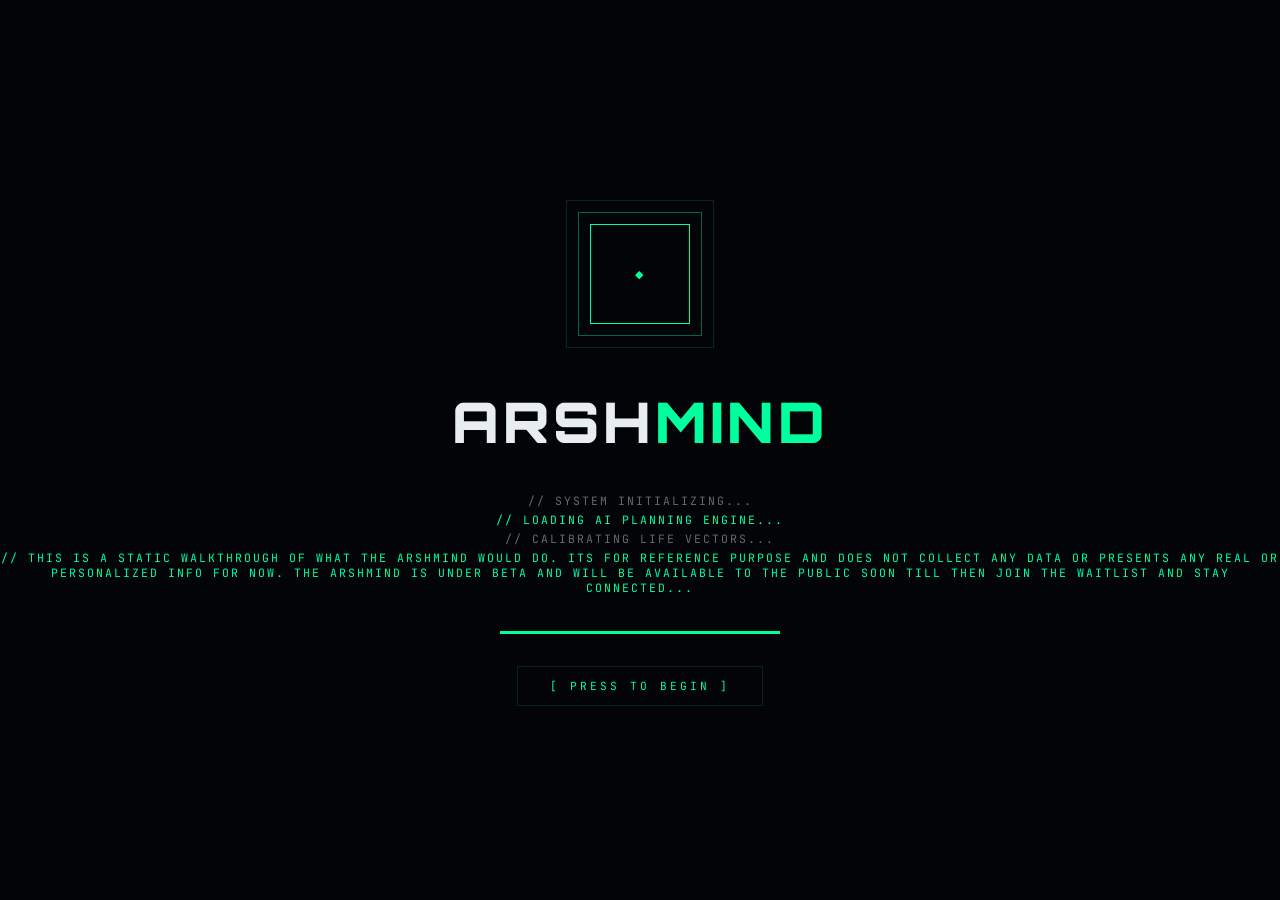
==== commit c52867e8: "Add static walkthrough message to boot terminal Added a static walkthrough message for reference pur" ====
--- a/index.html
+++ b/index.html
@@ -34,6 +34,7 @@
         <div class="line">// SYSTEM INITIALIZING...</div>
         <div class="line active" id="boot-line">// LOADING AI PLANNING ENGINE...</div>
         <div class="line" id="boot-line2">// CALIBRATING LIFE VECTORS...</div>
+        <div class="line active" id="boot-line">// THIS IS A STATIC WALKTHROUGH OF WHAT THE ARSHMIND WOULD DO. ITS FOR REFERENCE PURPOSE AND DOES NOT COLLECT ANY DATA OR PRESENTS ANY REAL OR PERSONALIZED INFO FOR NOW. THE ARSHMIND IS UNDER BETA AND WILL BE AVAILABLE TO THE PUBLIC SOON TILL THEN JOIN THE WAITLIST AND STAY CONNECTED...</div>
       </div>
       <div class="boot-progress">
         <div class="boot-progress-fill"></div>
@@ -526,4 +527,4 @@
   <script src="js/character.js"></script>
 </body>
 
-</html>+</html>
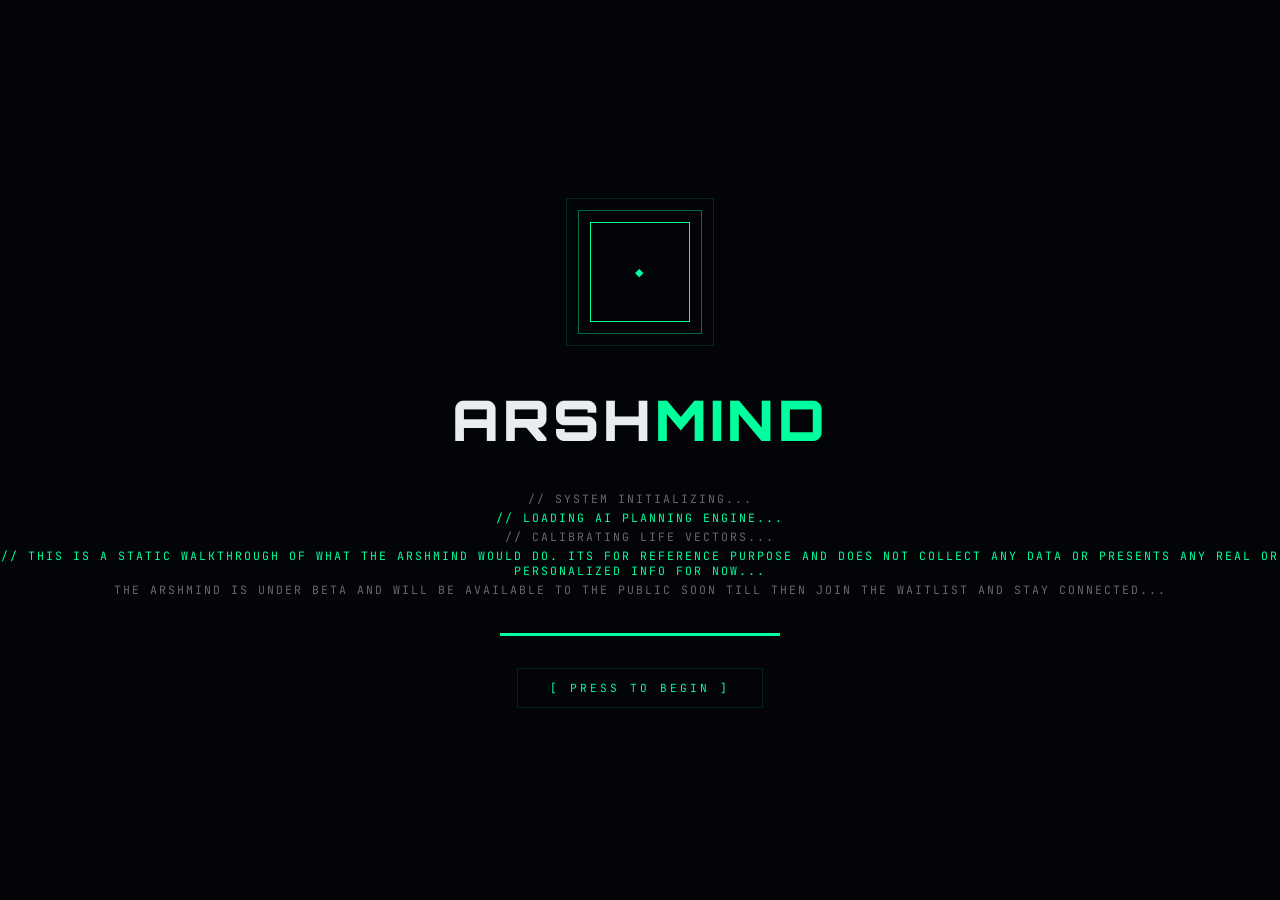
==== commit 0f7bd744: "Refactor boot-line message for better readability Split a long message into two separate lines for c" ====
--- a/index.html
+++ b/index.html
@@ -34,7 +34,8 @@
         <div class="line">// SYSTEM INITIALIZING...</div>
         <div class="line active" id="boot-line">// LOADING AI PLANNING ENGINE...</div>
         <div class="line" id="boot-line2">// CALIBRATING LIFE VECTORS...</div>
-        <div class="line active" id="boot-line">// THIS IS A STATIC WALKTHROUGH OF WHAT THE ARSHMIND WOULD DO. ITS FOR REFERENCE PURPOSE AND DOES NOT COLLECT ANY DATA OR PRESENTS ANY REAL OR PERSONALIZED INFO FOR NOW. THE ARSHMIND IS UNDER BETA AND WILL BE AVAILABLE TO THE PUBLIC SOON TILL THEN JOIN THE WAITLIST AND STAY CONNECTED...</div>
+        <div class="line active" id="boot-line">// THIS IS A STATIC WALKTHROUGH OF WHAT THE ARSHMIND WOULD DO. ITS FOR REFERENCE PURPOSE AND DOES NOT COLLECT ANY DATA OR PRESENTS ANY REAL OR PERSONALIZED INFO FOR NOW...</div>
+        <div class="line" id="boot-line2">THE ARSHMIND IS UNDER BETA AND WILL BE AVAILABLE TO THE PUBLIC SOON TILL THEN JOIN THE WAITLIST AND STAY CONNECTED...</div>
       </div>
       <div class="boot-progress">
         <div class="boot-progress-fill"></div>
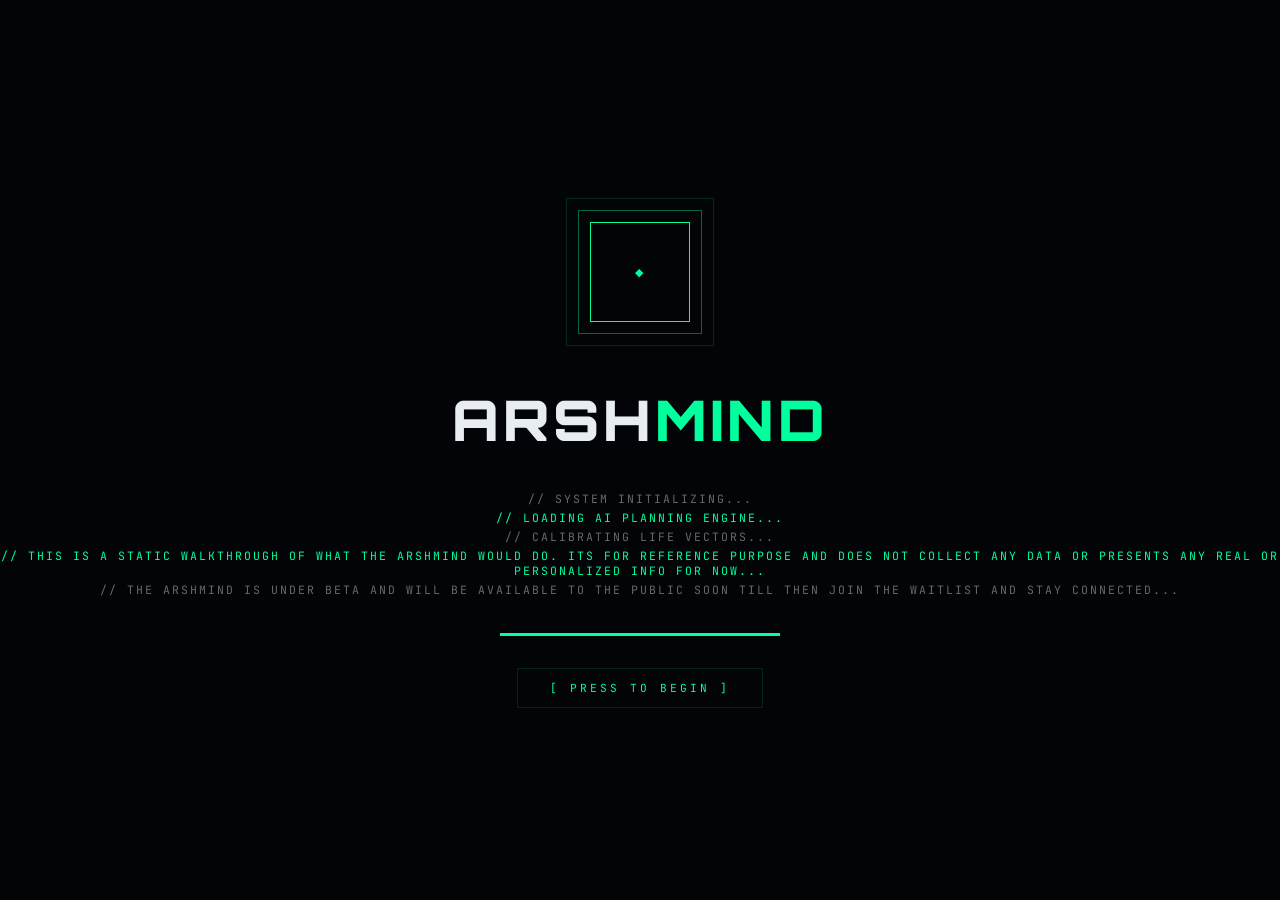
==== commit daead823: "Update boot-line2 text to include comment syntax" ====
--- a/index.html
+++ b/index.html
@@ -35,7 +35,7 @@
         <div class="line active" id="boot-line">// LOADING AI PLANNING ENGINE...</div>
         <div class="line" id="boot-line2">// CALIBRATING LIFE VECTORS...</div>
         <div class="line active" id="boot-line">// THIS IS A STATIC WALKTHROUGH OF WHAT THE ARSHMIND WOULD DO. ITS FOR REFERENCE PURPOSE AND DOES NOT COLLECT ANY DATA OR PRESENTS ANY REAL OR PERSONALIZED INFO FOR NOW...</div>
-        <div class="line" id="boot-line2">THE ARSHMIND IS UNDER BETA AND WILL BE AVAILABLE TO THE PUBLIC SOON TILL THEN JOIN THE WAITLIST AND STAY CONNECTED...</div>
+        <div class="line" id="boot-line2">// THE ARSHMIND IS UNDER BETA AND WILL BE AVAILABLE TO THE PUBLIC SOON TILL THEN JOIN THE WAITLIST AND STAY CONNECTED...</div>
       </div>
       <div class="boot-progress">
         <div class="boot-progress-fill"></div>
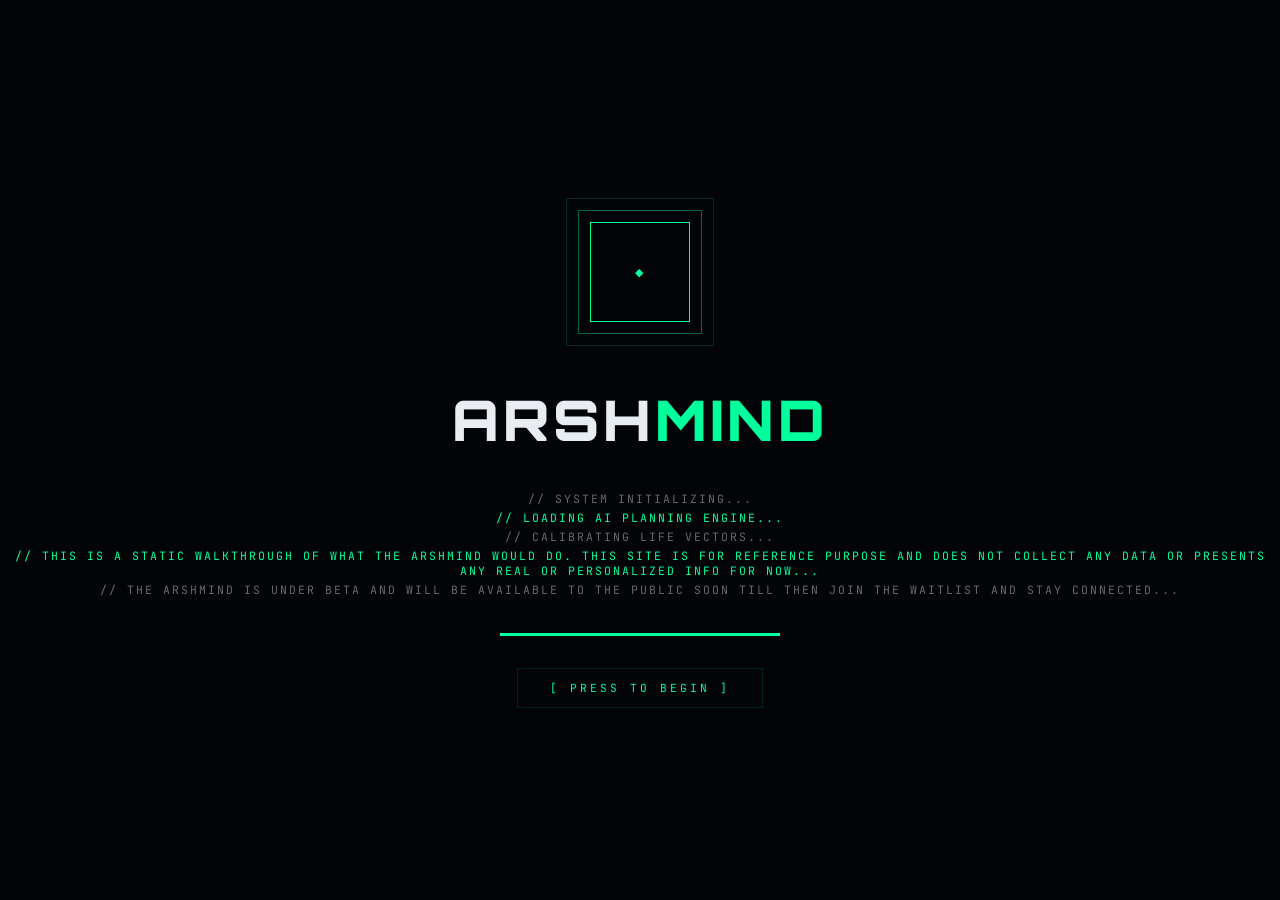
==== commit 4daf7b4c: "Update static walkthrough message for clarity" ====
--- a/index.html
+++ b/index.html
@@ -34,7 +34,7 @@
         <div class="line">// SYSTEM INITIALIZING...</div>
         <div class="line active" id="boot-line">// LOADING AI PLANNING ENGINE...</div>
         <div class="line" id="boot-line2">// CALIBRATING LIFE VECTORS...</div>
-        <div class="line active" id="boot-line">// THIS IS A STATIC WALKTHROUGH OF WHAT THE ARSHMIND WOULD DO. ITS FOR REFERENCE PURPOSE AND DOES NOT COLLECT ANY DATA OR PRESENTS ANY REAL OR PERSONALIZED INFO FOR NOW...</div>
+        <div class="line active" id="boot-line">// THIS IS A STATIC WALKTHROUGH OF WHAT THE ARSHMIND WOULD DO. THIS SITE IS FOR REFERENCE PURPOSE AND DOES NOT COLLECT ANY DATA OR PRESENTS ANY REAL OR PERSONALIZED INFO FOR NOW...</div>
         <div class="line" id="boot-line2">// THE ARSHMIND IS UNDER BETA AND WILL BE AVAILABLE TO THE PUBLIC SOON TILL THEN JOIN THE WAITLIST AND STAY CONNECTED...</div>
       </div>
       <div class="boot-progress">
